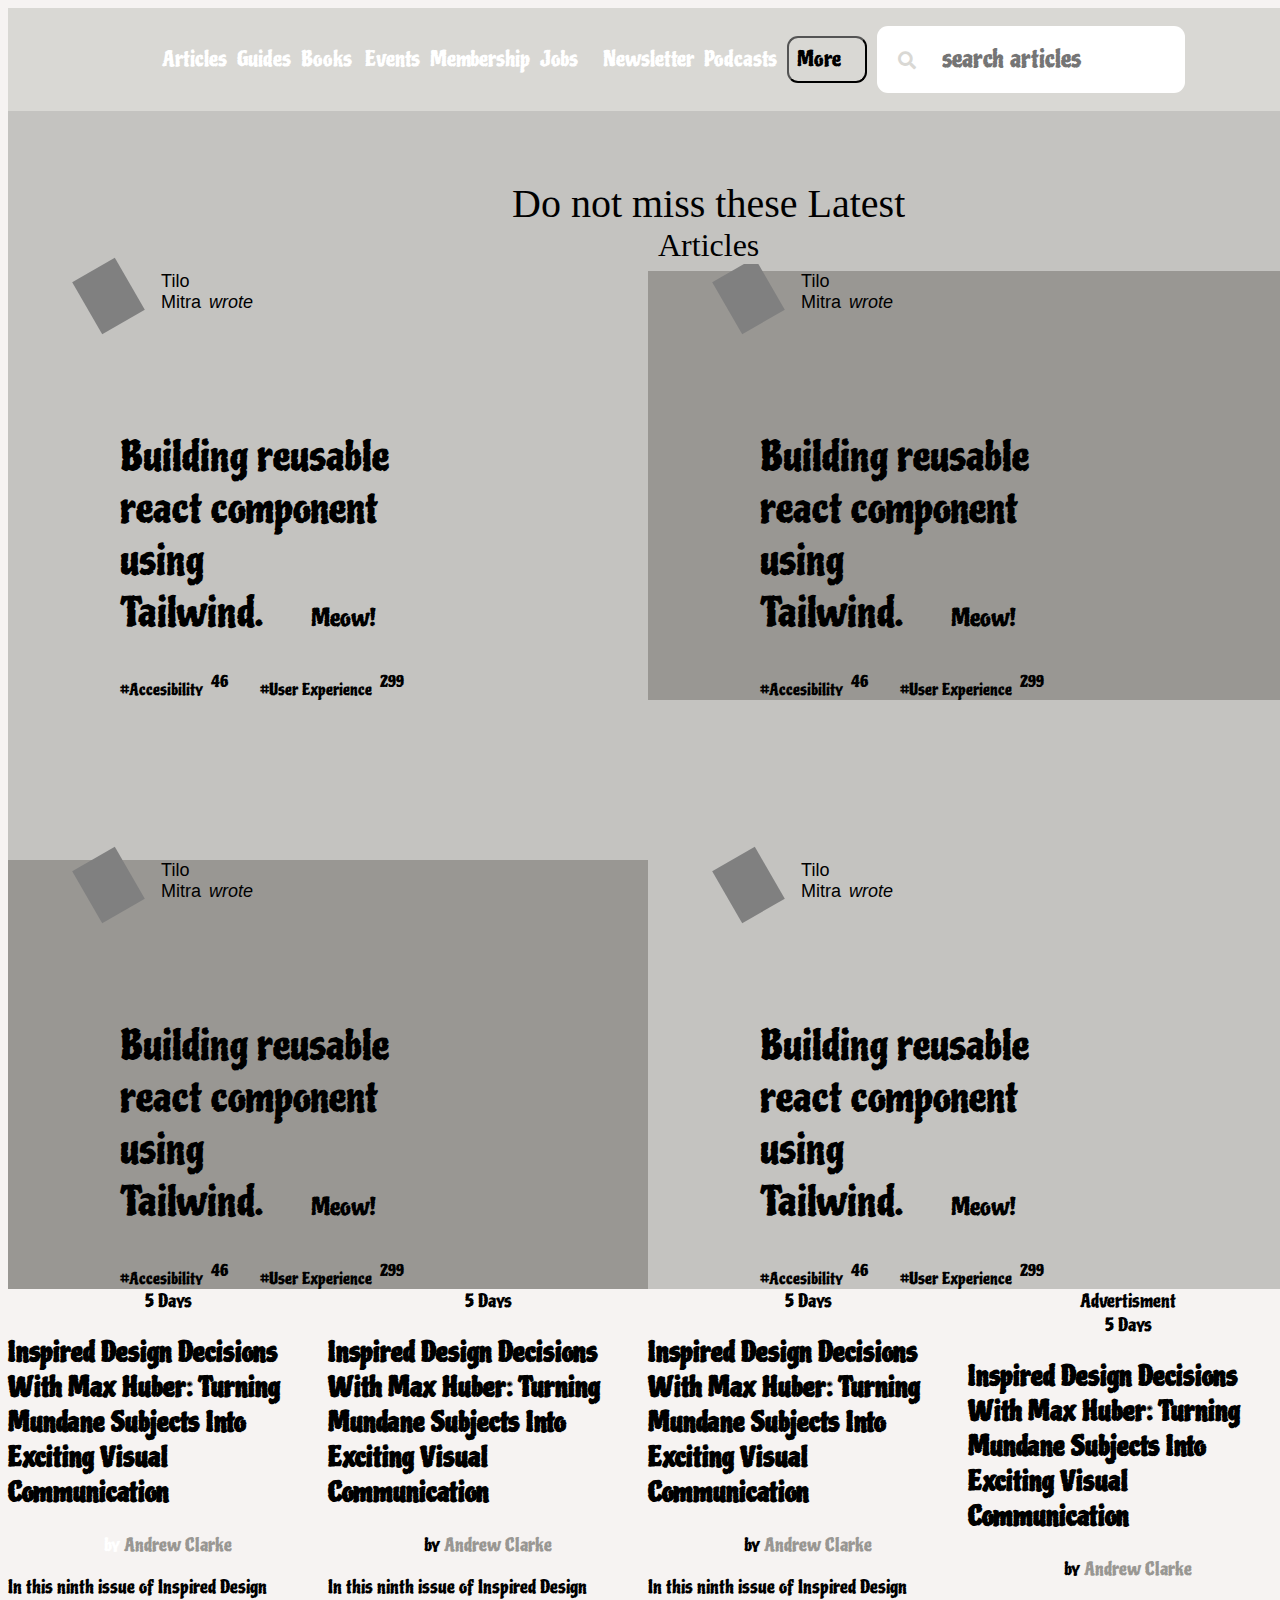
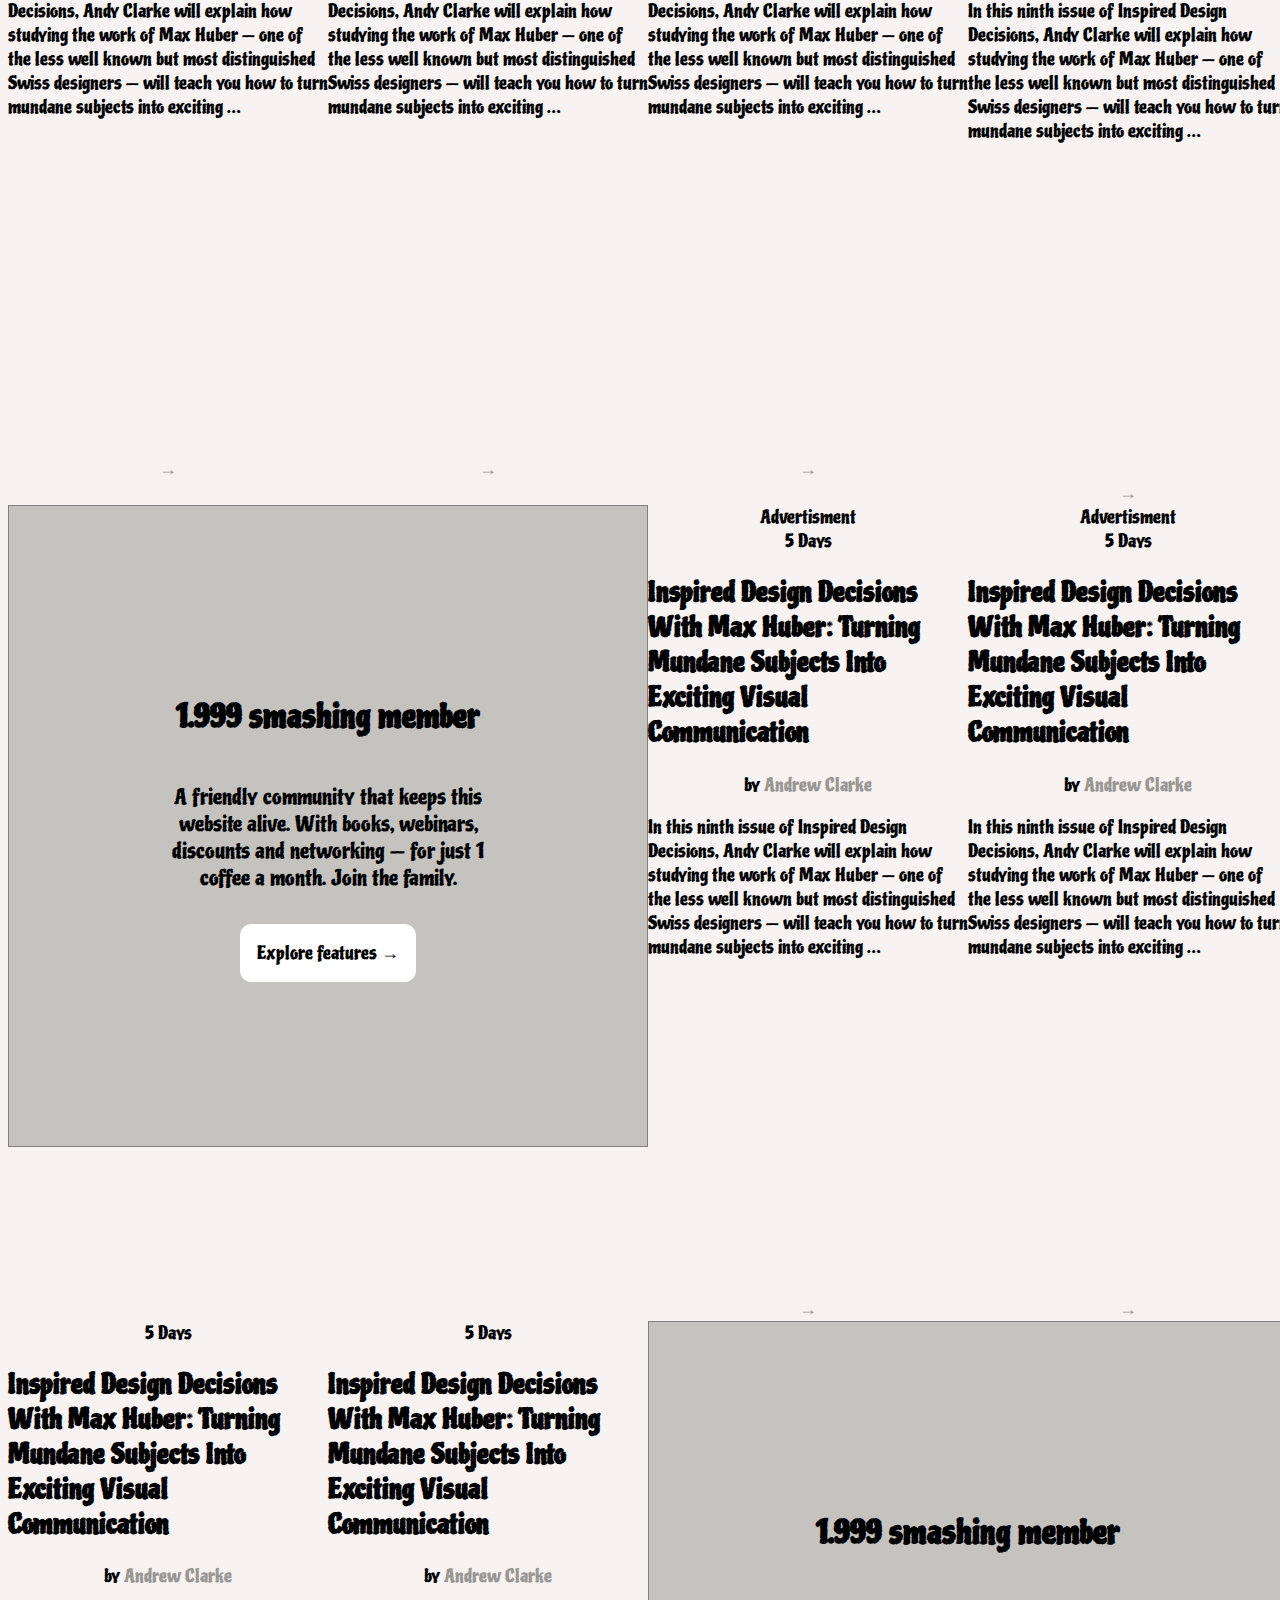
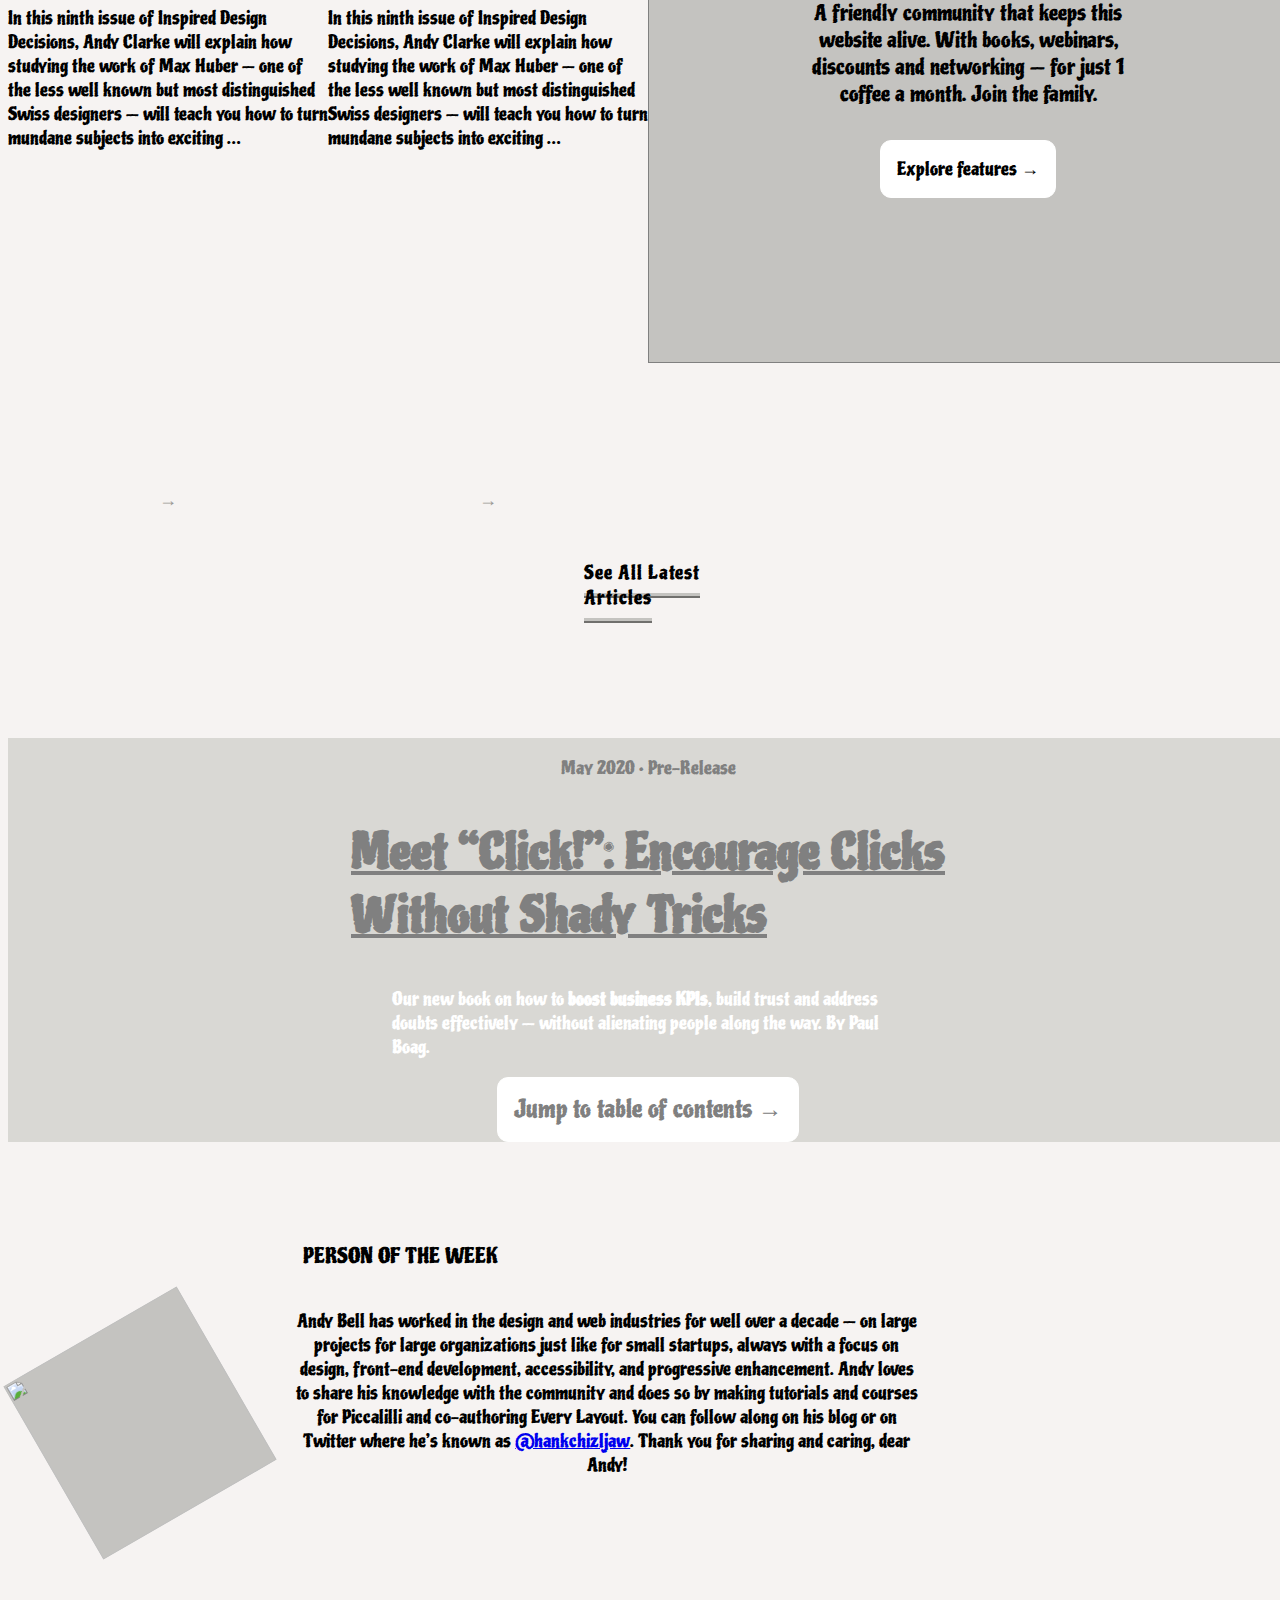
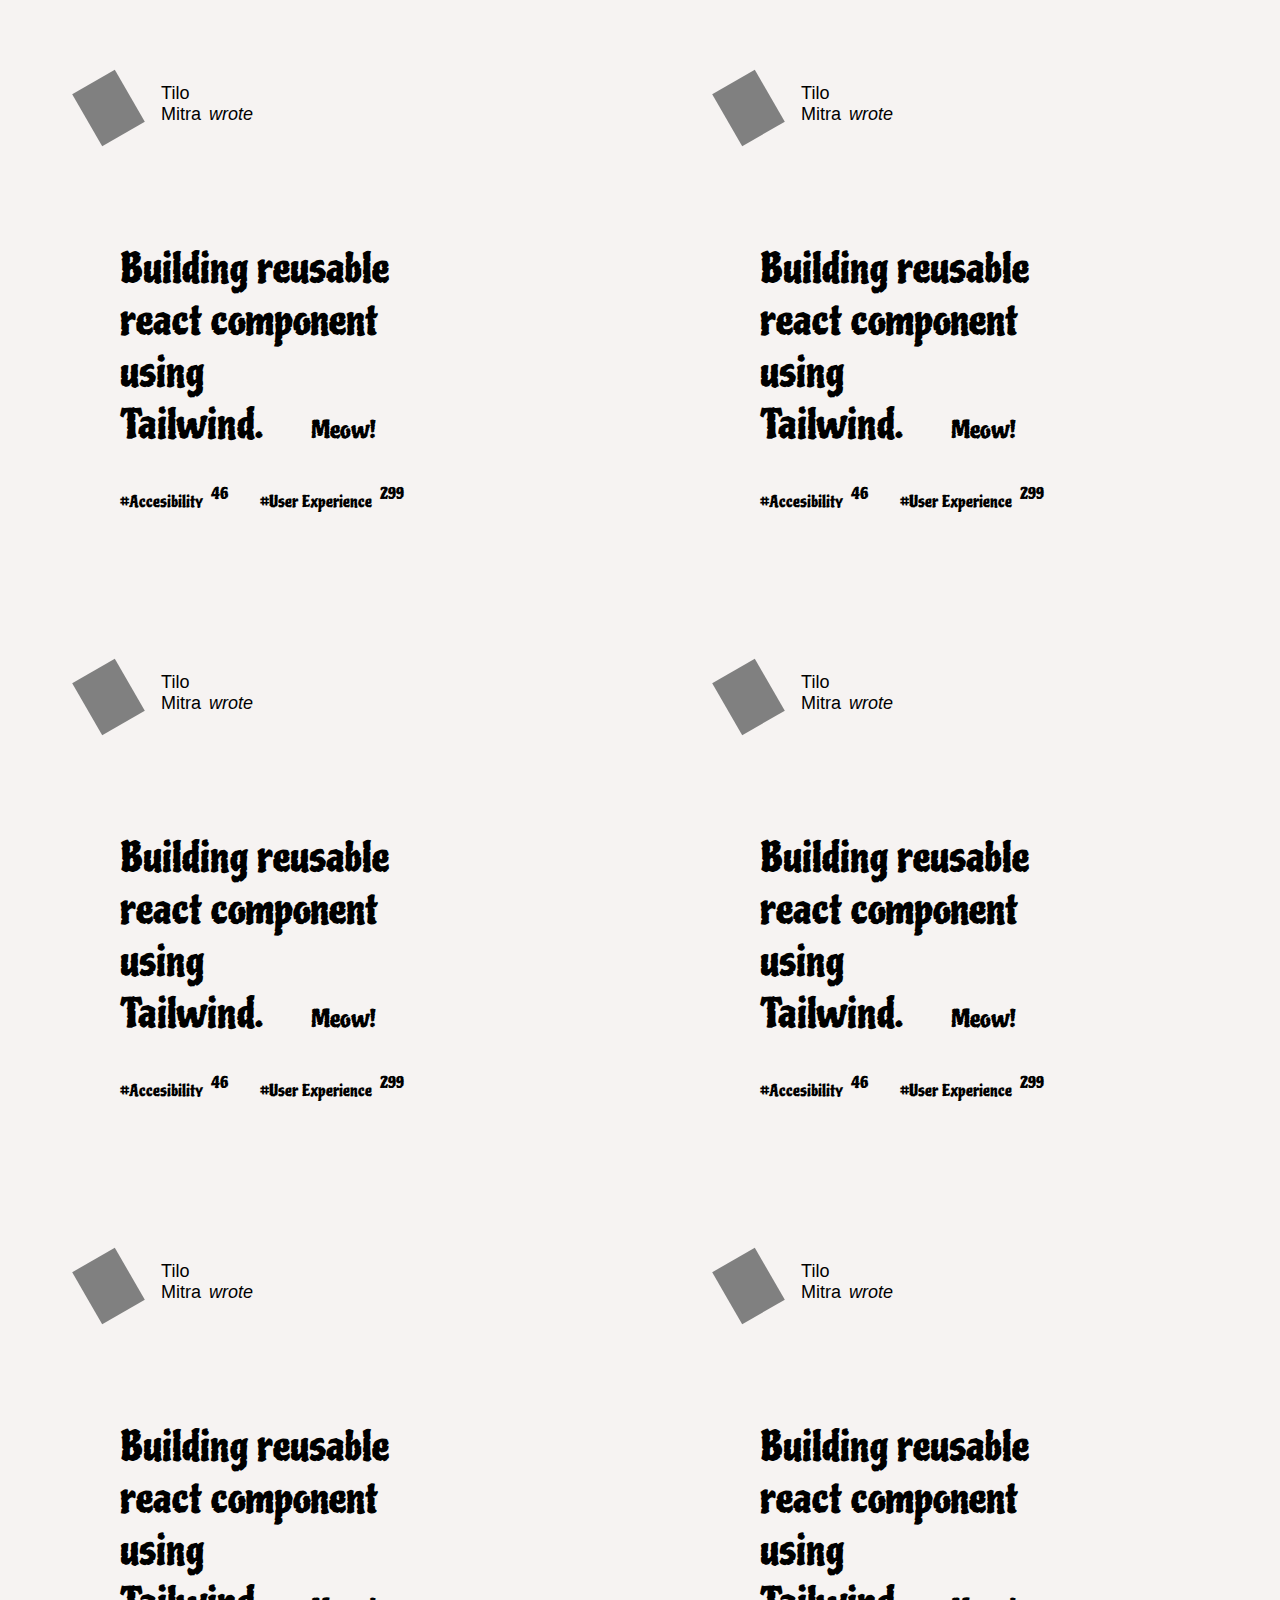
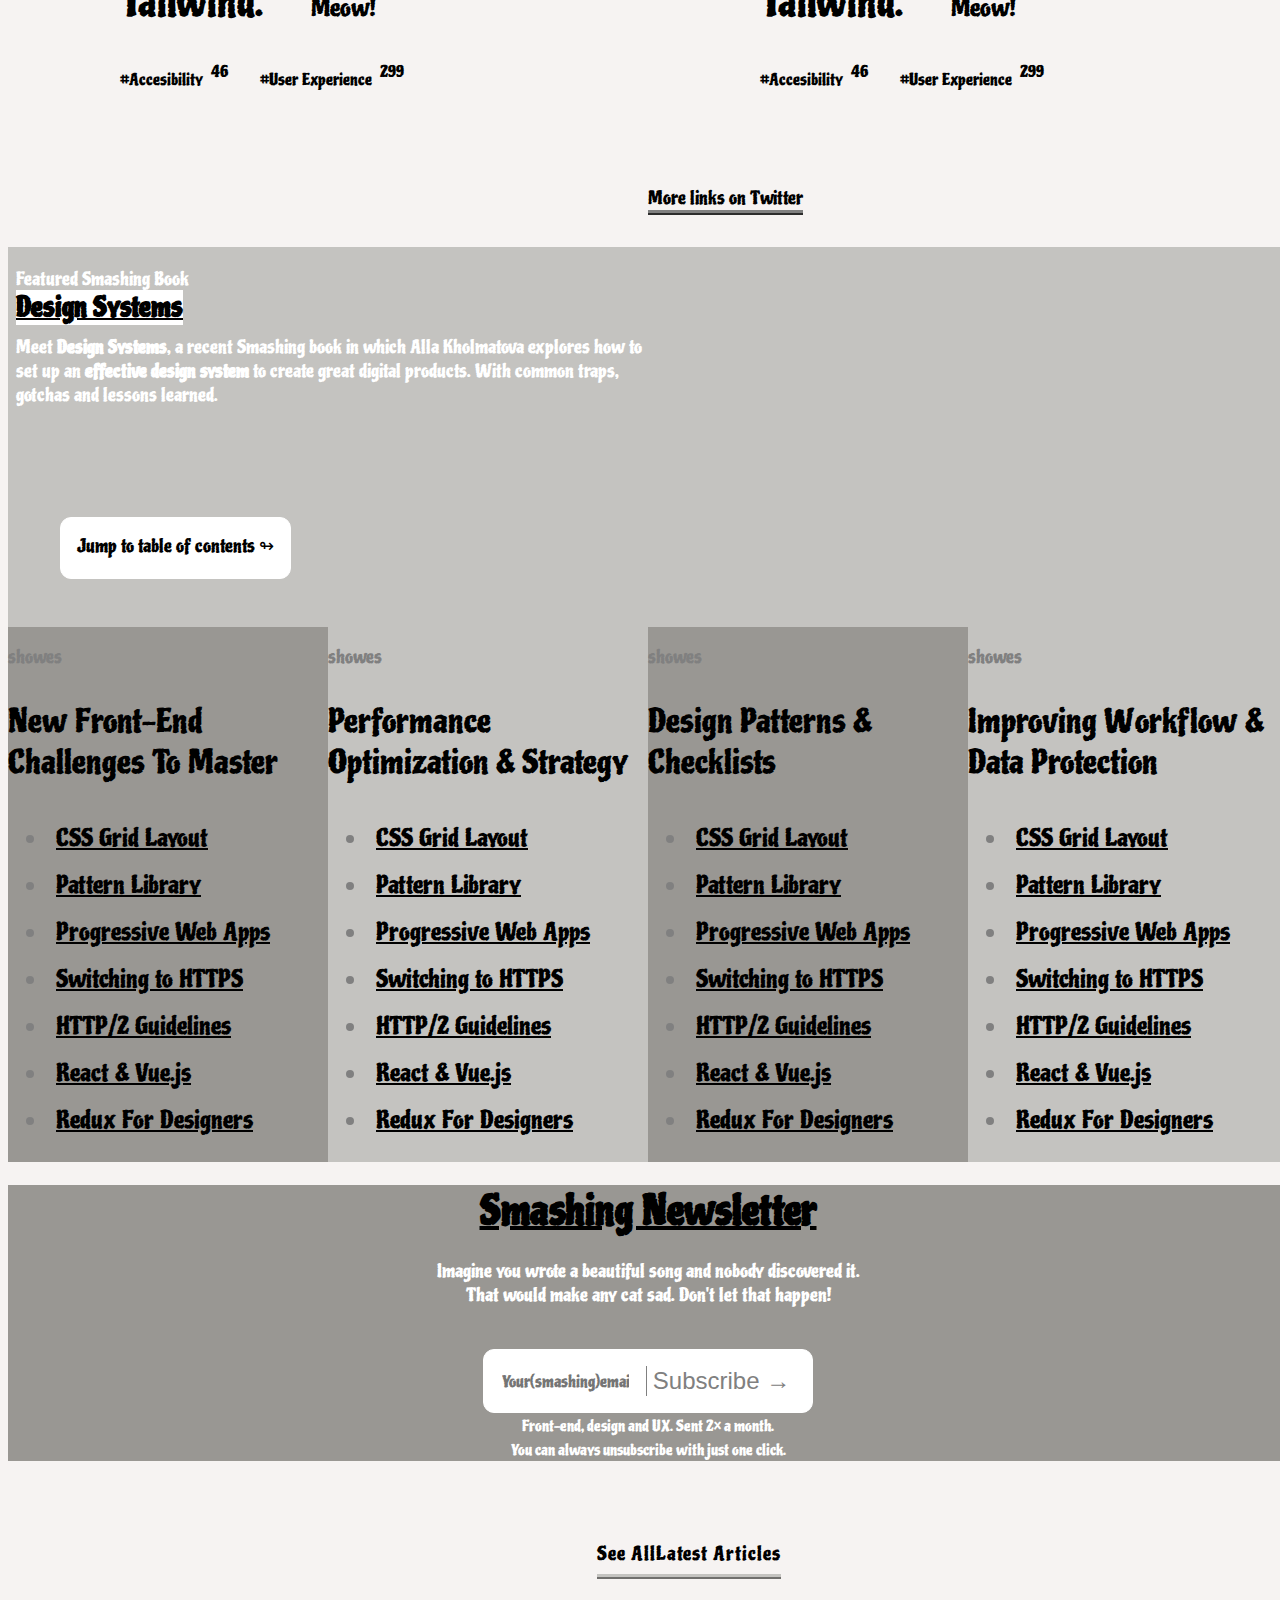
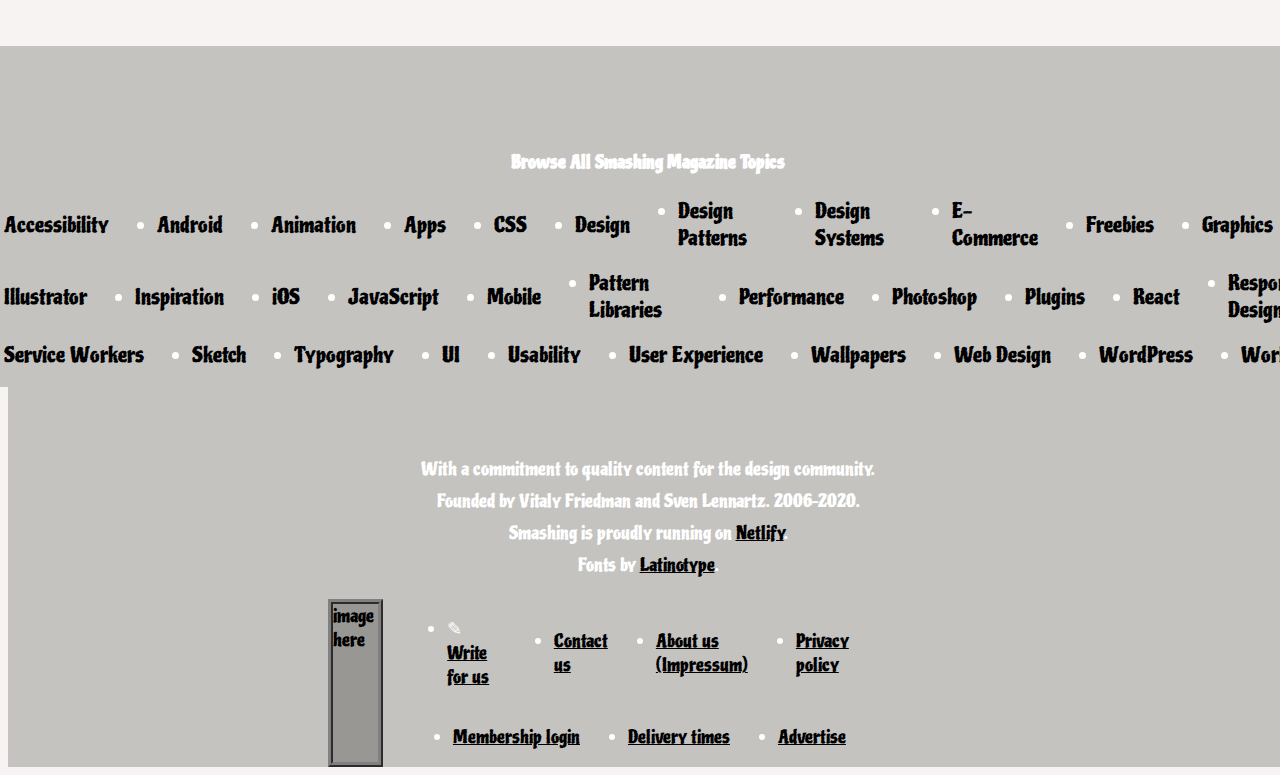
==== index.html @ 6c762cd7 "removed indentation error added package-lock.json,changes in footer section" ====
<!DOCTYPE html>
<html lang="en">

<head>
    <meta charset="UTF-8">
    <meta name="viewport" content="width=device-width, initial-scale=1.0">
    <title>Smashing Magazine</title>
    <link href="//db.onlinewebfonts.com/c/4fb2accf874593635afa99c122467fd6?family=MijaW03-Regular" rel="stylesheet" type="text/css" />
    <link href="https://g1.nyt.com/fonts/css/web-fonts.5810def60210a2fa7d0848f37e3fa048bb6147b1.css" rel="stylesheet" type="text/css">
    <link rel="stylesheet" href="https://cdnjs.cloudflare.com/ajax/libs/font-awesome/5.13.0/css/all.min.css" />
    <link rel="stylesheet" href="assets/styles/reset.css">
    <link rel="stylesheet" href="assets/styles/main.css">


    <link href="https://fonts.googleapis.com/css2?family=Piedra&display=swap" rel="stylesheet">
    <script src="https://kit.fontawesome.com/528b755bd5.js" crossorigin="anonymous"></script>
</head>

<body>
    <header class="red-bckground-color">

        <nav>
            <ul>
                <li class="logo"> <a href="#" class="nav-logo">
                        <img src="/smashing_magazine_clone/images/svg/logo--full.svg" alt=''>
                    </a></li>
                <li><a href="#">Articles</a></li>
                <li><a href="#">Guides</a></li>
                <li><a href="#">Books</a></li>
                <li><a href="#">Events</a></li>
                <li><a href="#">Membership</a></li>
                <li><a href="#">Jobs</a></li>
                <li><a href="#">Newsletter</a></li>
                <li><a href="#">Podcasts</a></li>
                <li><button class="inline-flex"><span class="more">More</span><img src="/smashing_magazine_clone/images/svg/kitten-nav.svg" alt=""></button></li>
                <li><label for="z" class="flex-container justify-content align-items"><span class="fa fa-search" aria-hidden="true"></span><input type="search" class="btn2" id="z" placeholder="search articles"></label></li>


            </ul>
        </nav>
    </header>
    <main>
        <div class="main-heading-grid">
            <div class="center-heading ">Do not miss these Latest
                <span class="padding-article">Articles</span> </div>

        </div>
        <div class="main-part ">
            <div class="text bg-color ">
                <article>
                    <h2 class="none">none</h2>
                    <div class="bio-image-image"></div>
                    <a href="https://www.smashingmagazine.com/author/tilo-mitra" class="auther">Tilo Mitra<span class="wrote">wrote</span></a>
                    <div class="flex1 main-sec-text text">
                        <a href="#">Building reusable react component using Tailwind.<span class="meow">Meow!</span></a>
                        <div class="user">
                            <a href="#" class="base">#Accesibility</a>
                            <a href="#" class="expo">46</a>
                            <a href="#" class="base">#User Experience</a>
                            <a href="#" class="expo">299</a>
                        </div>
                    </div>
                </article>
            </div>
            <div class="text bg-color1">
                <article>

                    <h2 class="none">none</h2>
                    <div class="bio-image-image"></div>
                    <a href="https://www.smashingmagazine.com/author/tilo-mitra" class="auther">Tilo Mitra<span class="wrote">wrote</span></a>
                    <div class="flex1 main-sec-text text">
                        <a href="#">Building reusable react component using Tailwind.<span class="meow">Meow!</span></a>
                        <div class="user">
                            <a href="#" class="base">#Accesibility</a>
                            <a href="#" class="expo">46</a>
                            <a href="#" class="base">#User Experience</a>
                            <a href="#" class="expo">299</a>
                        </div>
                    </div>
                </article>
            </div>
            <div class="text bg-color1">
                <article>
                    <h2 class="none">none</h2>

                    <div class="bio-image-image"></div>
                    <a href="https://www.smashingmagazine.com/author/tilo-mitra" class="auther">Tilo Mitra<span class="wrote">wrote</span></a>
                    <div class="flex1 main-sec-text text">
                        <a href="#">Building reusable react component using Tailwind.<span class="meow">Meow!</span></a>
                        <div class="user">
                            <a href="#" class="base">#Accesibility</a>
                            <a href="#" class="expo">46</a>
                            <a href="#" class="base">#User Experience</a>
                            <a href="#" class="expo">299</a>
                        </div>
                    </div>
                </article>
            </div>
            <div class="text bg-color">
                <article>
                    <h2 class="none">none</h2>

                    <div class="bio-image-image"></div>
                    <a href="#" class="auther">Tilo Mitra<span class="wrote">wrote</span></a>
                    <div class="flex1 main-sec-text text">
                        <a href="#">Building reusable react component using Tailwind.<span class="meow">Meow!</span></a>
                        <div class="user">
                            <a href="#" class="base">#Accesibility</a>
                            <a href="#" class="expo">46</a>
                            <a href="#" class="base">#User Experience</a>
                            <a href="#" class="expo">299</a>
                        </div>
                    </div>
                </article>
            </div>
        </div>
    </main>
    <section class="latest_post">
        <div class="trans flex2">
            <span>5 Days</span>
            <h2>Inspired Design Decisions With Max Huber: Turning Mundane Subjects Into Exciting Visual Communication</h2>
            <span class="andrew">by <a href="#" class="andrew">Andrew Clarke</a></span>
            <p class="article--grid__content">In this ninth issue of Inspired Design Decisions, Andy Clarke will explain how studying the work of Max Huber — one of the less well known but most distinguished Swiss designers — will teach you how to turn mundane subjects into exciting …</p>
            <a href="#" class="arrow">→ <span class="sr-only">Read more</span></a>
        </div>
        <div class="trans flex2">
            <span>5 Days</span>
            <h2>Inspired Design Decisions With Max Huber: Turning Mundane Subjects Into Exciting Visual Communication</h2>
            <span class="article--grid__author">by <a href="#">Andrew Clarke</a></span>
            <p class="article--grid__content">In this ninth issue of Inspired Design Decisions, Andy Clarke will explain how studying the work of Max Huber — one of the less well known but most distinguished Swiss designers — will teach you how to turn mundane subjects into exciting …</p>
            <a href="#" class="arrow">→ <span class="sr-only">Read more</span></a>
        </div>
        <div class="trans flex2">
            <span>5 Days</span>
            <h2>Inspired Design Decisions With Max Huber: Turning Mundane Subjects Into Exciting Visual Communication</h2>
            <span class="">by <a href="#">Andrew Clarke</a></span>
            <p class="">In this ninth issue of Inspired Design Decisions, Andy Clarke will explain how studying the work of Max Huber — one of the less well known but most distinguished Swiss designers — will teach you how to turn mundane subjects into exciting …</p>
            <a href="#" class="arrow">→ <span class="sr-only">Read more</span></a>
        </div>
        <div class="trans flex2">
            Advertisment
            <span>5 Days</span>
            <h2>Inspired Design Decisions With Max Huber: Turning Mundane Subjects Into Exciting Visual Communication</h2>
            <span class="article--grid__author">by <a href="#">Andrew Clarke</a></span>
            <p class="article--grid__content">In this ninth issue of Inspired Design Decisions, Andy Clarke will explain how studying the work of Max Huber — one of the less well known but most distinguished Swiss designers — will teach you how to turn mundane subjects into exciting …</p>
            <a href="#" class="arrow">→ <span class="sr-only">Read more</span></a>
        </div>
        <div class="smashing-member">
            <div class="singing-barista"></div>
            <h2>1.999 smashing member</h2>
            <p class="meow__intro">A friendly community that keeps this website alive. With books, webinars, discounts and networking — for just 1 coffee a month. <a class="smashing-member-family" href="/membership/">Join the family.</a></p>
            <a href="/membership" class="btn">Explore features&nbsp;→</a>
        </div>
        <div class="trans flex2">
            Advertisment
            <span>5 Days</span>
            <h2>Inspired Design Decisions With Max Huber: Turning Mundane Subjects Into Exciting Visual Communication</h2>
            <span class="article--grid__author">by <a href="#">Andrew Clarke</a></span>
            <p class="article--grid__content">In this ninth issue of Inspired Design Decisions, Andy Clarke will explain how studying the work of Max Huber — one of the less well known but most distinguished Swiss designers — will teach you how to turn mundane subjects into exciting …</p>
            <a href="#" class="arrow">→ <span class="sr-only">Read more</span></a>
        </div>
        <div class="trans flex2">
            Advertisment
            <span>5 Days</span>
            <h2>Inspired Design Decisions With Max Huber: Turning Mundane Subjects Into Exciting Visual Communication</h2>
            <span class="article--grid__author">by <a href="#">Andrew Clarke</a></span>
            <p class="article--grid__content">In this ninth issue of Inspired Design Decisions, Andy Clarke will explain how studying the work of Max Huber — one of the less well known but most distinguished Swiss designers — will teach you how to turn mundane subjects into exciting …</p>
            <a href="#" class="arrow">→ <span class="sr-only">Read more</span></a>
        </div>
        <div class="trans flex2">
            <span>5 Days</span>
            <h2>Inspired Design Decisions With Max Huber: Turning Mundane Subjects Into Exciting Visual Communication</h2>
            <span class="article--grid__author">by <a href="#">Andrew Clarke</a></span>
            <p class="article--grid__content">In this ninth issue of Inspired Design Decisions, Andy Clarke will explain how studying the work of Max Huber — one of the less well known but most distinguished Swiss designers — will teach you how to turn mundane subjects into exciting …</p>
            <a href="#" class="arrow">→ <span class="sr-only">Read more</span></a>
        </div>
        <div class="trans flex2">
            <span>5 Days</span>
            <h2>Inspired Design Decisions With Max Huber: Turning Mundane Subjects Into Exciting Visual Communication</h2>
            <span class="article--grid__author">by <a href="#">Andrew Clarke</a></span>
            <p class="article--grid__content">In this ninth issue of Inspired Design Decisions, Andy Clarke will explain how studying the work of Max Huber — one of the less well known but most distinguished Swiss designers — will teach you how to turn mundane subjects into exciting …</p>
            <a href="#" class="arrow">→ <span class="sr-only">Read more</span></a>
        </div>
        <div class="smashing-tv">
            <div class="singing-barista"></div>
            <h2>1.999 smashing member</h2>
            <p class="meow__intro">A friendly community that keeps this website alive. With books, webinars, discounts and networking — for just 1 coffee a month. <a href="/membership/" class="smashing-member-family">Join the family.</a></p>
            <a href="/membership" class="btn">Explore features&nbsp;→</a>
        </div>
        <div class="load-more"><a class="
            " href="#">See All <span class="p1">Latest Articles</span></a></div>
    </section>
    <section class="pre-release">
        <div class="">
            <header class="flex2">
                <p class=" conf-panel">May 2020 • Pre-Release</p>
                <h2 class="confh2"><a href="/printed-books/click/">Meet “Click!”: Encourage Clicks<br>Without Shady Tricks</a></h2>
                <p class="conf-panel__desc">Our new book on how to <strong>boost business KPIs</strong>, build trust and address doubts effectively — without alienating people along the way. By Paul Boag.</p><a href="/printed-books/click/" class="btn btn-color">Jump to table of contents&nbsp;→</a>
            </header>
            <a href="/printed-books/click/">
                <div class="smashing-cat"></div>
            </a>
        </div>
    </section>
    <div class="person-of-week latest-post">
        <h3>PERSON OF THE WEEK</h3>
        <img class="size bg-color" src="#" alt="">
        <p>Andy Bell has worked in the design and web industries for well over a decade — on large projects for large organizations just like for small startups, always with a focus on design, front-end development, accessibility, and progressive enhancement. Andy loves to share his knowledge with the community and does so by making tutorials and courses for Piccalilli and co-authoring Every Layout. You can follow along on his blog or on Twitter where he’s known as <a href="#">@hankchizljaw</a>. Thank you for sharing and caring, dear Andy!</p>
    </div>
    <div class="person-of-week latest-post">
        <div class="flex1">
            <div class="text">
                <article>
                    <h2 class="none">none</h2>
                    <div class="bio-image-image"></div>

                    <a href="https://www.smashingmagazine.com/author/tilo-mitra" class="auther">Tilo Mitra<span class="wrote">wrote</span></a>
                    <div class="flex1 main-sec-text text">
                        <a href="#">Building reusable react component using Tailwind.<span class="meow">Meow!</span></a>
                        <div class="user">
                            <a href="#" class="base">#Accesibility</a>
                            <a href="#" class="expo">46</a>
                            <a href="#" class="base">#User Experience</a>

                            <a href="#" class="expo">299</a>
                        </div>
                    </div>
                </article>
            </div>
            <div class="text">
                <article>
                    <h2 class="none">none</h2>
                    <div class="bio-image-image"></div>
                    <a href="https://www.smashingmagazine.com/author/tilo-mitra" class="auther">Tilo Mitra<span class="wrote">wrote</span></a>
                    <div class="flex1 main-sec-text text">
                        <a href="#">Building reusable react component using Tailwind.<span class="meow">Meow!</span></a>
                        <div class="user">
                            <a href="#" class="base">#Accesibility</a>
                            <a href="#" class="expo">46</a>
                            <a href="#" class="base">#User Experience</a>
                            <a href="#" class="expo">299</a>
                        </div>
                    </div>
                </article>
            </div>
            <div class="text">
                <article>
                    <h2 class="none">none</h2>

                    <div class="bio-image-image"></div>
                    <a href="https://www.smashingmagazine.com/author/tilo-mitra" class="auther">Tilo Mitra<span class="wrote">wrote</span></a>
                    <div class="flex1 main-sec-text text">
                        <a href="#">Building reusable react component using Tailwind.<span class="meow">Meow!</span></a>
                        <div class="user">
                            <a href="#" class="base">#Accesibility</a>
                            <a href="#" class="expo">46</a>
                            <a href="#" class="base">#User Experience</a>
                            <a href="#" class="expo">299</a>
                        </div>
                    </div>
                </article>
            </div>
        </div>
        <div class="flex1">
            <div class="text">
                <article>
                    <h2 class="none">none</h2>

                    <div class="bio-image-image"></div>
                    <a href="https://www.smashingmagazine.com/author/tilo-mitra" class="auther">Tilo Mitra<span class="wrote">wrote</span></a>
                    <div class="flex1 main-sec-text text">
                        <a href="#">Building reusable react component using Tailwind.<span class="meow">Meow!</span></a>
                        <div class="user">
                            <a href="#" class="base">#Accesibility</a>
                            <a href="#" class="expo">46</a>
                            <a href="#" class="base">#User Experience</a>
                            <a href="#" class="expo">299</a>
                        </div>
                    </div>
                </article>
            </div>
            <div class="text">
                <article>
                    <h2 class="none">none</h2>

                    <div class="bio-image-image"></div>
                    <a href="https://www.smashingmagazine.com/author/tilo-mitra" class="auther">Tilo Mitra<span class="wrote">wrote</span></a>
                    <div class="flex1 main-sec-text text">
                        <a href="#">Building reusable react component using Tailwind.<span class="meow">Meow!</span></a>
                        <div class="user">
                            <a href="#" class="base">#Accesibility</a>
                            <a href="#" class="expo">46</a>
                            <a href="#" class="base">#User Experience</a>
                            <a href="#" class="expo">299</a>
                        </div>
                    </div>
                </article>
            </div>
            <div class="text">
                <article>
                    <h2 class="none">none</h2>

                    <div class="bio-image-image"></div>
                    <a href="https://www.smashingmagazine.com/author/tilo-mitra" class="auther">Tilo Mitra<span class="wrote">wrote</span></a>
                    <div class="flex1 main-sec-text text">
                        <a href="#">Building reusable react component using Tailwind.<span class="meow">Meow!</span></a>
                        <div class="user">
                            <a href="#" class="base">#Accesibility</a>
                            <a href="#" class="expo">46</a>
                            <a href="#" class="base">#User Experience</a>
                            <a href="#" class="expo">299</a>
                        </div>
                    </div>
                </article>
            </div>
            <a class="load-more__link" href="https://www.twitter.com/smashingmag">More links on Twitter</a>
        </div>
    </div>
    <div class="design-system 
                "><span class="">Featured Smashing Book</span>
        <div class="smashing-tv1"> </div>
        <h2><a href="/printed-books/design-systems/">Design Systems</a></h2>
        <p class="">Meet <strong>Design Systems</strong>, a recent Smashing book in which Alla Kholmatova explores how to set up an <strong>effective design system</strong> to create great digital products. With common traps, gotchas and lessons learned.</p>
        <a class="btn" href="/printed-books/design-systems/">Jump to table of contents&nbsp;↬</a>
    </div>
    <div class="latest_post">
        <div class="list bg-color1">
            <p>showes</p>
            <p>New Front-End Challenges To Master</p>
            <ul class="flex1 ">
                <li><a href="#">CSS Grid Layout</a></li>
                <li><a href="#"> Pattern Library</a></li>
                <li><a href="#">Progressive Web Apps</a></li>
                <li><a href="#"> Switching to HTTPS</a></li>
                <li><a href="#">HTTP/2 Guidelines</a></li>
                <li><a href="#">React &amp; Vue.js</a></li>
                <li><a href="#"> Redux For Designers</a></li>
            </ul>
        </div>
        <div class="list bg-color">
            <p>showes</p>
            <p>Performance Optimization &amp; Strategy</p>
            <ul class="flex1">
                <li><a href="#">CSS Grid Layout</a></li>
                <li><a href="#"> Pattern Library</a></li>
                <li><a href="#">Progressive Web Apps</a></li>
                <li><a href="#"> Switching to HTTPS</a></li>
                <li><a href="#">HTTP/2 Guidelines</a></li>
                <li><a href="#">React &amp; Vue.js</a></li>
                <li><a href="#"> Redux For Designers</a></li>
            </ul>
        </div>
        <div class="list bg-color1">
            <p>showes</p>
            <p>Design Patterns &amp; Checklists</p>
            <ul class="flex1">
                <li><a href="#">CSS Grid Layout</a></li>
                <li><a href="#"> Pattern Library</a></li>
                <li><a href="#">Progressive Web Apps</a></li>
                <li><a href="#"> Switching to HTTPS</a></li>
                <li><a href="#">HTTP/2 Guidelines</a></li>
                <li><a href="#">React &amp; Vue.js</a></li>
                <li><a href="#"> Redux For Designers</a></li>
            </ul>
        </div>
        <div class="list bg-color">
            <p>showes</p>
            <p>Improving Workflow &amp; Data Protection</p>
            <ul class="flex1">
                <li><a href="#">CSS Grid Layout</a></li>
                <li><a href="#"> Pattern Library</a></li>
                <li><a href="#">Progressive Web Apps</a></li>
                <li><a href="#"> Switching to HTTPS</a></li>
                <li><a href="#">HTTP/2 Guidelines</a></li>
                <li><a href="#">React &amp; Vue.js</a></li>
                <li><a href="#"> Redux For Designers</a></li>
            </ul>
        </div>
    </div>
    <div class="barista-again">
        <h2><a href="#">Smashing Newsletter</a></h2>
        <p>Imagine you wrote a beautiful song and nobody discovered it.<br>That would make any cat sad. Don't let that happen!</p>
        <div><a href="/the-smashing-newsletter/">


                <img src="/smashing_magazine_clone/images/svg/cat-with-trampet.svg" alt="">
            </a>
        </div>
        <div class="form-wrapper">
            <form method="post" action="/submit" class="">


                <div class="inline-flex padding-btn">
                    <input type="search" name="email1" placeholder="Your(smashing)email">
                    <button type="submit" class="btn1" id="email1" value="Submit">Subscribe <span class="arrow1">→</span>
                        <wbr></button>

                </div>

            </form>
            <small class="small">Front-end, design and UX. Sent 2× a month.<br>You can always unsubscribe with just one click.</small>
        </div>

    </div>
    <div class="load-more1"><a class="" href="#">See All<span class="p1">Latest Articles</span></a>
    </div>
    <footer class="main-footer flex-container flex-column justify-content align-items bg-color">
        <div class="bg-color">
            <div class="footer__topics bg-color">
                <h4 class="footer__topics__title">Browse All Smashing Magazine Topics</h4>
                <ul class="footer__topics__list1 flex-container flex-row  align-items bg-color">
                    <li class="footer__topics__item"><a href="/category/accessibility">Accessibility</a></li>
                    <li class="footer__topics__item"><a href="/category/android">Android</a></li>
                    <li class="footer__topics__item"><a href="/category/animation">Animation</a></li>
                    <li class="footer__topics__item"><a href="/category/apps">Apps</a></li>
                    <li class="footer__topics__item"><a href="/category/css">CSS</a></li>
                    <li class="footer__topics__item"><a href="/category/design">Design</a></li>
                    <li class="footer__topics__item"><a href="/category/design-patterns">Design Patterns</a></li>
                    <li class="footer__topics__item"><a href="/category/design-systems">Design Systems</a></li>

                    <li class="footer__topics__item"><a href="/category/e-commerce">E-Commerce</a></li>
                    <li class="footer__topics__item"><a href="/category/freebies">Freebies</a></li>
                    <li class="footer__topics__item"><a href="/category/graphics">Graphics</a></li>
                    <li class="footer__topics__item"><a href="/category/html">HTML</a></li>
                </ul>
                <ul class="footer__topics__list1 flex-container flex-row  align-items bg-color">
                    <li class="footer__topics__item"><a href="/category/illustrator">Illustrator</a></li>
                    <li class="footer__topics__item"><a href="/category/inspiration">Inspiration</a></li>
                    <li class="footer__topics__item"><a href="/category/ios">iOS</a></li>
                    <li class="footer__topics__item"><a href="/category/javascript">JavaScript</a></li>
                    <li class="footer__topics__item"><a href="/category/mobile">Mobile</a></li>
                    <li class="footer__topics__item"><a href="/category/pattern-libraries">Pattern Libraries</a></li>
                    <li class="footer__topics__item"><a href="/category/performance">Performance</a></li>
                    <li class="footer__topics__item"><a href="/category/photoshop">Photoshop</a></li>
                    <li class="footer__topics__item"><a href="/category/plugins">Plugins</a></li>
                    <li class="footer__topics__item"><a href="/category/react">React</a></li>
                    <li class="footer__topics__item"><a href="/category/responsive-web-design">Responsive Web Design</a></li>
                </ul>
                <ul class="footer__topics__list1 flex-container flex-row  align-items">
                    <li class="footer__topics__item"><a href="/category/service-workers">Service Workers</a></li>
                    <li class="footer__topics__item"><a href="/category/sketch">Sketch</a></li>
                    <li class="footer__topics__item"><a href="/category/typography">Typography</a></li>
                    <li class="footer__topics__item"><a href="/category/ui">UI</a></li>
                    <li class="footer__topics__item"><a href="/category/usability">Usability</a></li>
                    <li class="footer__topics__item"><a href="/category/user-experience">User Experience</a></li>
                    <li class="footer__topics__item"><a href="/category/wallpapers">Wallpapers</a></li>
                    <li class="footer__topics__item"><a href="/category/web-design">Web Design</a></li>
                    <li class="footer__topics__item"><a href="/category/wordpress">WordPress</a></li>
                    <li class="footer__topics__item"><a href="/category/workflow">Workflow</a></li>
                </ul>
            </div>
        </div>



        <div class="footer__notes bg-color">
            <p>With a commitment to quality content for the design community.<br>


                Founded by Vitaly Friedman and Sven Lennartz. <span class="lining-figures">2006–2020</span>.<br>


                Smashing is proudly running on <a href="https://www.netlify.com/?utm_source=link&amp;utm_medium=parter&amp;utm_campaign=sm-footer">Netlify</a>.<br>


                Fonts by <a href="http://latinotype.com/">Latinotype</a>.</p>
        </div>
        <div class=" bg-color flex-container flex-row justify-content">

            <div class="bg-color1 laptop" alt="">image here</div>

            <div class=" flex-container flex-column justify-content">


                <ul class="footer__links footer__topics__list1 flex-container flex-row justify-content align-items ">
                    <li>✎ <a href="/write-for-us/">Write for us</a></li>
                    <li><a href="/contact/">Contact us</a></li>
                    <li><a href="/about/">About us (Impressum)</a></li>
                    <li><a href="/privacy-policy">Privacy policy</a></li>
                </ul>


                <ul class="footer__links footer__topics__list1 flex-container flex-row justify-content align-items">

                    <li><a href="/auth/">Membership login</a></li>

                    <li><a href="/delivery-times/">Delivery times</a></li>
                    <li class="advertise"> <a href="#">Advertise</a></li>
                </ul>
            </div>
        </div>



    </footer>


</body>
---- assets/styles/main.css ----
body {
  font-size: 1.125em;
  background-color: #f6f3f2;
  width: 100%;
  font-family: "Piedra", cursive;
}

.none {
  display: none;
}

.fa-search {
  width: 15%;
  color: #d9d8d4;
}

input {
  outline: none;
  border: none;
  font-family: 'Piedra', cursive;
  font-size: 1.5rem;
}

.btn2 {
  box-sizing: border-box;
  border: 1px solid #fff;
  border-radius: 11px;
  color: blue;
  background-color: #fff;
  text-decoration: none;
}

.flex-container {
  display: flex;
  width: 100%;
}

.justify-content {
  justify-content: center;
}

.align-items {
  align-items: center;
}

.flex-row {
  flex-direction: row;
}

.flex-column {
  flex-direction: column;
}

.red-bckground-color {
  background-color: #d9d8d4;
}

.red2-background-color {
  background-color: #d9d8d4;
}

.blue-bckground-color {
  background-color: blue;
}

.grid-mode {
  display: grid;
}

header {
  display: grid;
  grid-template-columns: auto auto auto;
  width: 100%;
  background-color: #d9d8d4;
}

nav ul {
  display: flex;
  text-decoration: none;
  width: 100%;
  flex-direction: row;
  justify-content: center;
  align-items: center;
}

nav ul li {
  padding-right: 10px;
  list-style: none;
  flex: 1 1 50px;
  align-self: center;
}

nav ul li a {
  text-decoration: none;
  font-family: "Piedra", cursive;
  margin-bottom: 1rem;
  color: #fff;
  font-size: 1.3rem;
}

.more {
  color: black;
  font-size: 1.3rem;
  font-family: 'Piedra', cursive;
}

nav ul li button {
  width: 100%;
  background-color: #d9d8d4;
  border-radius: 11px;
  padding: 0.5rem;
  align-self: center;
}

nav ul button img {
  width: 35%;
  padding-left: 1rem;
}

nav ul li a img {
  padding-top: 1rem;
}

.main-nav-more-item__button {
  padding: 0.35em 0.5rem 0.35em 1rem;
  border: 1px solid rgba(0, 0, 0, 0.05);
  color: inherit;
  display: flex;
  align-items: center;
  justify-content: space-around;
  line-height: 1;
  background-color: rgba(0, 0, 0, 0.2);
  border-radius: 11px;
  box-shadow: 0 13px 27px -15px rgba(50, 50, 93, 0.25), 0 8px 16px -8px rgba(0, 0, 0, 0.3), 0 -6px 16px -6px rgba(0, 0, 0, 0.025);
  position: relative;
}

.menu-text--lg {
  display: none;
}

.logo {
  flex-basis: 100px;
  align-self: flex-start;
}

source {
  width: 50px;
}

.logo img {
  max-width: 150px;
  height: 76px;
}

.padding-btn {
  padding: 1rem;
  border: 1px solid #fff;
  border-radius: 11px;
  background-color: #fff;
}

.main-part {
  display: grid;
  grid-template-columns: repeat(2, 1fr);
  grid-template-rows: repeat(2, 1fr);
  grid-auto-flow: column;
  background-color: #c4c3c0;
}

.text {
  padding-left: 5rem;
  align-self: center;
  margin-top: 10rem;
}

.y {
  padding-right: -6rem;
  padding-bottom: 5rem;
  font-size: 0.6rem;
}

.main-sec-text {
  position: relative;
  left: -12rem;
  font-size: 2.5rem;
  max-width: 60%;
}

.main-sec-text a {
  text-decoration: none;
  color: black;
}

.meow {
  position: relative;
  align-self: flex-end;
  display: inline;
  text-decoration: none;
  font-size: 1.5rem;
  padding-left: 3rem;
}

.user {
  position: relative;
  align-self: flex-start;
  display: flex;
  max-width: auto;
  text-decoration: none;
  font-size: 1rem;
  padding-top: 2rem;
}

.user a {
  flex: 1 1 auto;
  color: black;
}

.load-more a {
  text-decoration: none;
  letter-spacing: 1px;
  border-bottom: 5px ridge #c4c3c0;
  border-spacing: 3rem;
  color: black;
  padding-bottom: 0.5rem;
}

.confh2 a {
  color: grey;
  font-size: 3rem;
}

.design-system a {
  grid-area: 4/1/5/2;
  margin-bottom: 3rem;
  background-color: #fff;
  color: black;
}

.load-more1 a {
  text-decoration: none;
  letter-spacing: 1px;
  border-bottom: 5px ridge #c4c3c0;
  border-spacing: 3rem;
  color: black;
  padding-bottom: 0.5rem;
}

.footer__topics__item a {
  text-decoration: none;
  color: black;
  padding: auto 1rem;
}

.barista-again h2 a {
  font-size: 2.5rem;
  color: black;
}

.footer__notes p a {
  color: black;
}

.footer__topics__list1 li a {
  color: black;
}

.list > ul li a {
  color: black;
}

.user a:nth-child(3) {
  padding-left: 2rem;
}

.flex1 {
  display: flex;
  flex-direction: column;
  justify-content: flex-start;
  align-items: flex-start;
}

.auther {
  position: relative;
  font-family: 'Gill Sans', 'Gill Sans MT', Calibri, 'Trebuchet MS', sans-serif;
  font-weight: 300;
  text-decoration: none;
  left: 2rem;
  color: black;
}

.wrote {
  padding-left: 0.5rem;
  text-decoration: none;
  font-family: Arial, Helvetica, sans-serif;
  font-style: italic;
  color: black;
}

article {
  display: flex;
  flex-direction: row;
  justify-content: flex-start;
  color: black;
}

.bio-image-image {
  position: relative;
  float: right;
  object-fit: cover;
  display: block;
  height: 50px;
  width: 50px;
  transform: scale(1.2) rotateZ(-30deg);
  color: black;
  background-color: grey;
}

.bio-image-image:hover {
  transform: scale(1.2) rotateZ(0deg);
  transition: transform 0.2s ease-out;
}

.latest_post {
  display: grid;
  grid-template-columns: repeat(4, 1fr);
}

.smashing-member {
  grid-column-start: 1;
  grid-column-end: 3;
  border: 1px solid grey;
}

.andrew {
  color: #fff;
}

.smashing-member,
.smashing-tv {
  background-color: #c4c3c0;
  display: flex;
  flex-direction: column;
  justify-content: center;
  height: 40rem;
  color: black;
}

.smashing-member h2,
.smashing-tv h2 {
  z-index: 1;
  position: relative;
  text-align: center;
  font-size: 2rem;
}

.smashing-member img,
.smashing-tv img {
  width: 25%;
  padding-left: 37.5%;
}

.smashing-member p,
.smashing-tv p {
  max-width: 50%;
  text-align: center;
  padding-left: 25%;
  margin-bottom: 2rem;
  font-size: 1.3rem;
}

.smashing-member-family {
  text-decoration: none;
  border: none;
  text-align: center;
  color: black;
}

.btn {
  box-sizing: border-box;
  border: 1px solid #fff;
  border-radius: 11px;
  padding: 1rem;
  color: black;
  background-color: #fff;
  margin-left: auto;
  margin-right: auto;
  text-decoration: none;
}

.smashing-tv {
  grid-column-start: 3;
  grid-column-end: 5;
  border: 1px solid grey;
  background-color: #c4c3c0;
}

.smashing-tv1 {
  transform: rotateZ(-15deg);
}

.smashing-tv1:hover {
  transform: rotateZ(0deg);
  transition: transform 0.2s ease-out;
  box-shadow: none;
}

.center-heading {
  display: inline-block;
  z-index: 1;
  position: absolute;
  left: 40%;
  top: 20%;
  font-size: 2.5rem;
  font-family: cursive;
  width: auto;
  background-color: #c4c3c0;
  clip-path: polygon(0 0, 0 50%, 25% 50%, 25% 100%, 75% 100%, 75% 100%, 75% 50%, 100% 50%, 100% 0);
}

.padding-article {
  display: block;
  position: relative;
  text-align: center;
  z-index: 1;
  font-size: 2rem;
  font-family: cursive;
}

#x {
  color: blue;
  width: 3rem;
}

.dropdown {
  position: relative;
  display: inline-block;
}

.expo {
  margin-bottom: 0.5rem;
  padding-left: 0.5rem;
}

.base {
  align-self: flex-end;
}

.show {
  display: block;
}

.main-heading-grid {
  display: grid;
  justify-content: flex-end;
  background-color: #d33a2c;
}

.bg-color1 {
  background-color: #999793;
}

.red-image {
  align-self: center;
  box-sizing: border-box;
  background-color: #999793;
  transform: rotateZ(-30deg);
  border: none;
  border-radius: 11px;
  width: 30%;
  height: 55%;
}

.bor {
  transform: rotateZ(0deg);
  border: none;
  padding: auto 10%;
  width: inherit;
  border-radius: 200%;
  margin-right: -2rem;
  background-color: white;
  color: white;
}

.red {
  margin-left: 5rem;
  color: white;
  background-color: #999793;
}

.bg-color {
  background-color: #c4c3c0;
}

.hov {
  animation-name: hover1;
  animation-duration: 2s;
  animation-timing-function: linear;
  animation-delay: 0s;
  animation-iteration-count: 1000;
  animation-fill-mode: none;
}

.singing-barista {
  width: 60%;
}

.hov:active {
  transition: hover1;
}

.flex2 {
  display: flex;
  flex-direction: column;
  align-items: center;
}

.trans :last-child {
  text-decoration: none;
  margin-top: 100%;
  color: #999793;
}

.trans:hover :last-child {
  margin-top: 100%;
}

.trans:hover > .arrow {
  border: 1px solid #c4c3c0;
  color: #fff;
  background-color: #c4c3c0;
  padding: 2rem;
  width: 2rem;
}

.trans:hover {
  transform: scale(1.1);
  transition: 0.2 transform ease-in-out;
  background-color: #fff;
}

.bottom {
  padding-bottom: 15rem;
}

.load-more {
  padding-top: 3rem;
  width: 50%;
  padding-left: 80%;
  grid-column: 2/3;
  font-size: 1.2rem;
  text-decoration-style: thick;
}

.pre-release {
  background-color: #999793;
  margin-top: 8rem;
  color: white;
  height: 50%;
}

.conf-panel {
  color: grey;
}

.conf-panel__desc {
  align-self: center;
  max-width: 40%;
  color: white;
}

.smashing-cat {
  margin-top: 5rem;
  width: 50%;
  margin-left: 25%;
}

.btn-color {
  color: grey;
  font-size: 1.5rem;
}

.size {
  width: 200px;
  height: 200px;
  transform: rotateZ(-30deg);
  margin-top: 2rem;
  margin-left: 2rem;
}

.size:hover {
  transform: rotateZ(0deg);
  transition: 0.2s transform ease-out;
}

.person-of-week {
  display: grid;
}

.person-of-week h3 {
  grid-column: 2/3;
  padding-left: 6%;
  font-weight: 400;
}

.person-of-week img {
  grid-column: 1/2;
}

.person-of-week p {
  text-align: center;
  width: 60%;
  padding-left: 5%;
  grid-column: 2/3;
}

.person-of-week div:first-child {
  grid-column: 1/3;
}

.person-of-week div:last-child {
  grid-column: 3/5;
}

.load-more__link {
  text-decoration: none;
  margin-top: 6rem;
  margin-right: 5rem;
  border-bottom: 5px ridge grey;
  color: black;
}

.design-system {
  display: grid;
  grid-template-columns: repeat(4, 1fr);
  grid-template-rows: 20px 50px 200px 110px;
  background-color: #c4c3c0;
  background-color: ;
  margin-top: 2rem;
  padding-left: 0.5rem;
}

.design-system > img {
  grid-area: 1/4/4/5;
  box-shadow: 0 5px, 1.5px 0.2px black;
  color: grey;
}

.design-system span {
  grid-area: 2/1/3/2;
  color: #fff;
}

.design-system h2 {
  grid-area: 2/1/3/2;
  color: #fff;
}

.design-system p {
  grid-area: 3/1/4/3;
  color: #fff;
}

.barista-again p {
  color: #fff;
}

div p:first-child {
  color: grey;
}

.list p:nth-child(2) {
  font-size: 2rem;
}

.footer__topics__list1 li {
  margin: auto 1.5rem;
  color: #fff;
}

.list > ul li {
  font-size: 1.5rem;
  color: grey;
  padding: 0.5rem;
}

.list:hover {
  transform: scale(1.1);
  transition: 0.2 transform ease-in-out;
  background-color: #fff;
}

.barista-again {
  width: 100%;
  text-align: center;
  margin-bottom: 5rem;
  background-color: #999793;
}

.footer__topics__list1 img {
  margin-left: -30rem;
  padding-right: 10%;
}

.barista-again div a img {
  padding: auto;
  width: 30%;
}

.barista-again input {
  border: none;
  outline: none;
  font-size: 1rem;
}

.btn1 {
  box-sizing: border-box;
  border: none;
  border-left: 1px solid grey;
  padding: auto;
  color: grey;
  background-color: white;
  margin-left: auto;
  margin-right: auto;
  text-decoration: none;
  font-size: 1.5rem;
}

label {
  padding: 1rem;
  background-color: #fff;
  border-radius: 11px;
}

.inline-flex {
  display: inline-flex;
  flex: 1 1 200px;
}

.small {
  color: #fff;
}

.load-more1 {
  position: relative;
  margin-top: 5rem;
  width: 50%;
  padding-left: 46%;
  grid-column: 1/2;
  font-size: 1.2rem;
  text-decoration-style: thick;
  color: black;
}

.main-footer {
  margin-top: 5rem;
}

.footer__topics__title {
  text-align: center;
  padding-top: 5rem;
  color: #fff;
}

.justify-content2 {
  justify-content: flex-end;
}

.footer__topics__item {
  font-size: 1.3rem;
  color: #fff;
}

.footer__notes {
  margin-top: 3rem;
  text-align: center;
  line-height: 2rem;
  color: #fff;
}

.footer__notes p:first-child {
  color: #fff;
}

.footer__links {
  width: 50%;
}

.laptop {
  width: 5%;
  margin-left: 25%;
  border: 5px ridge grey;
}

.footer__topics__list1 ul li {
  flex: 1 1 5rem;
  text-align: center;
}
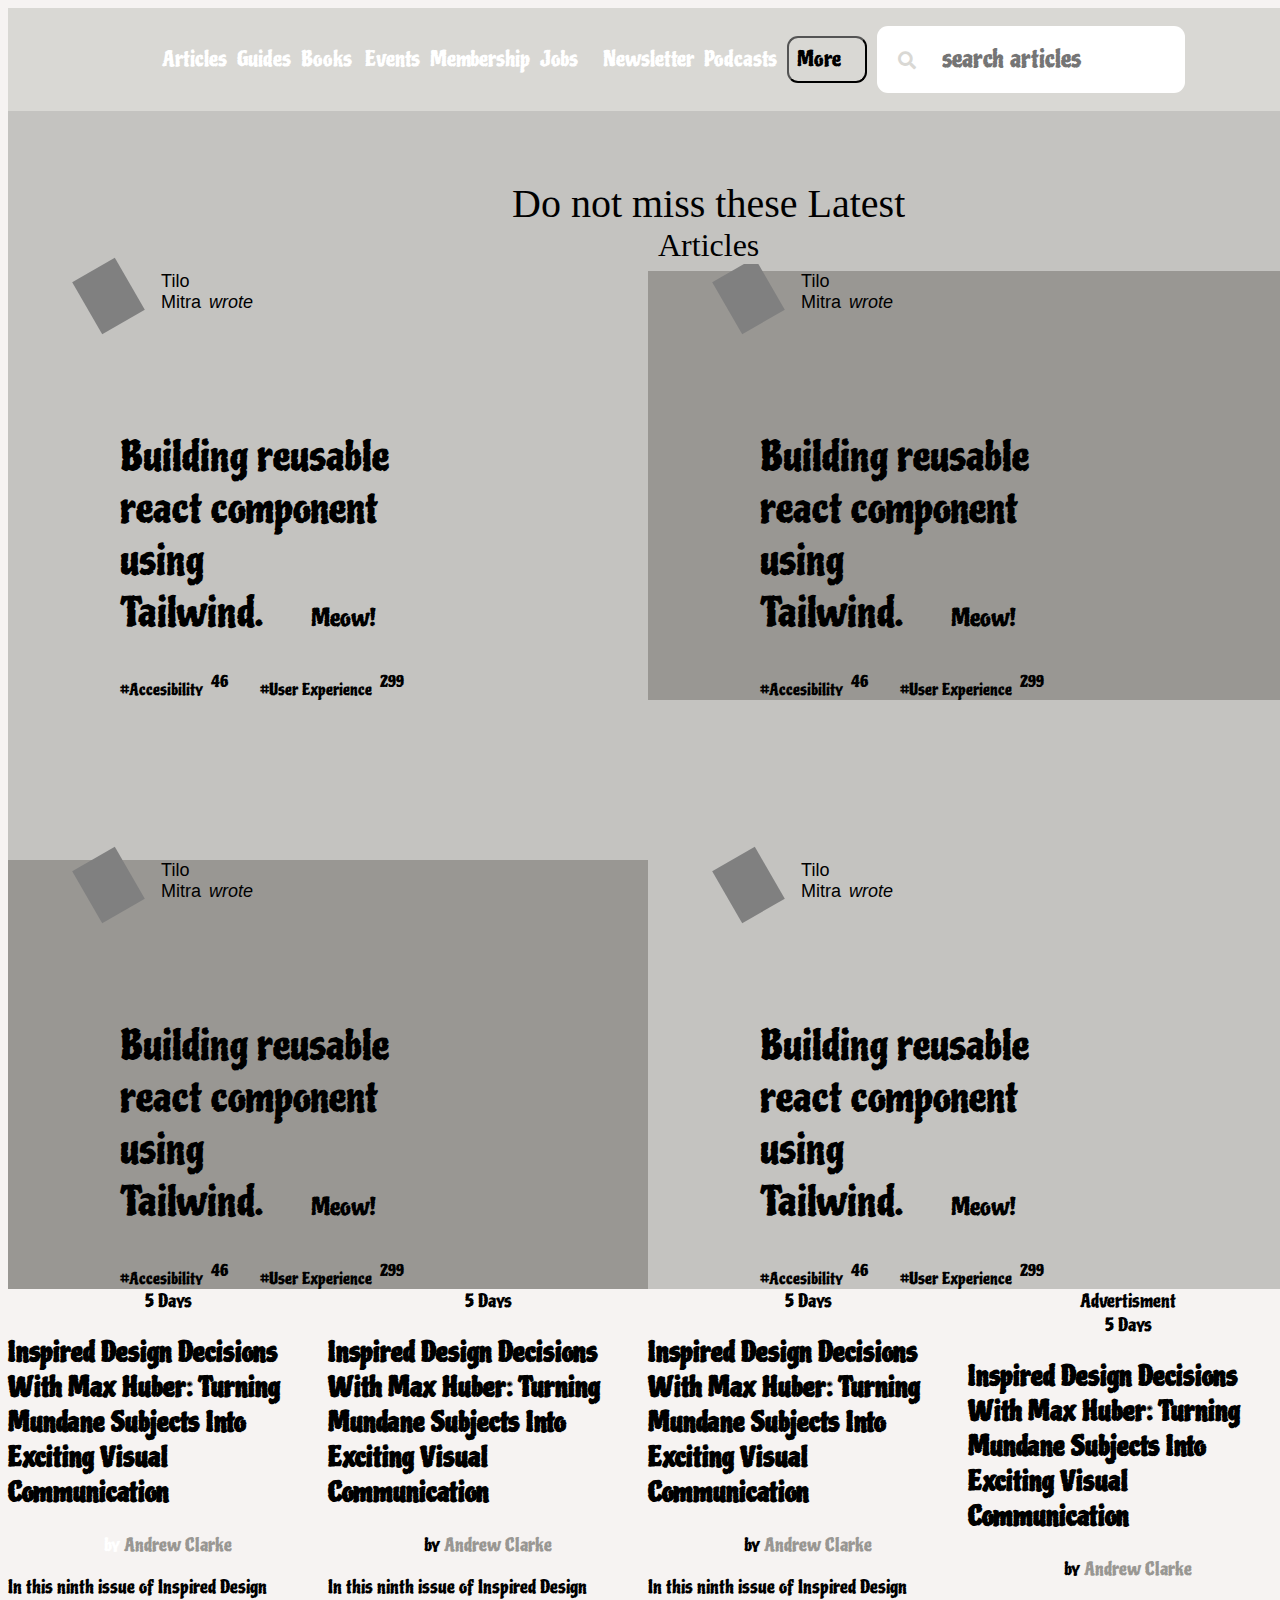
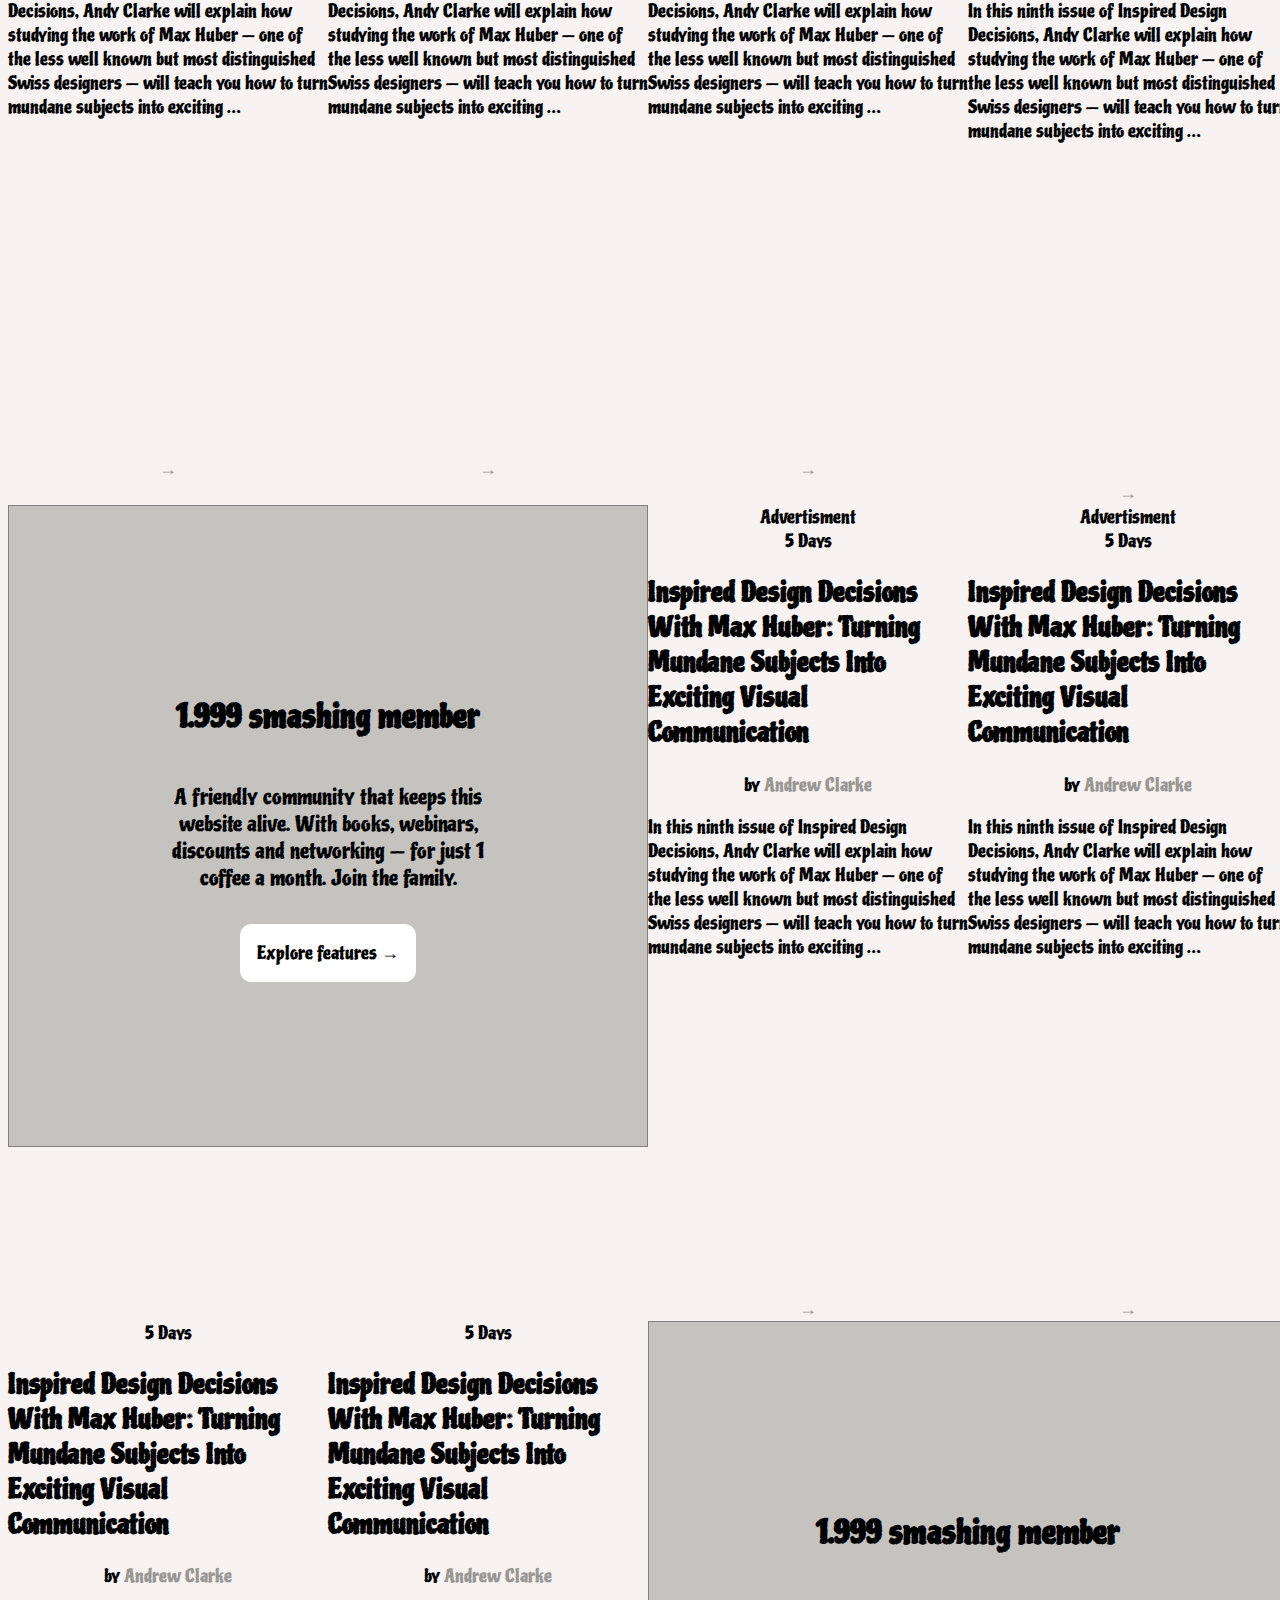
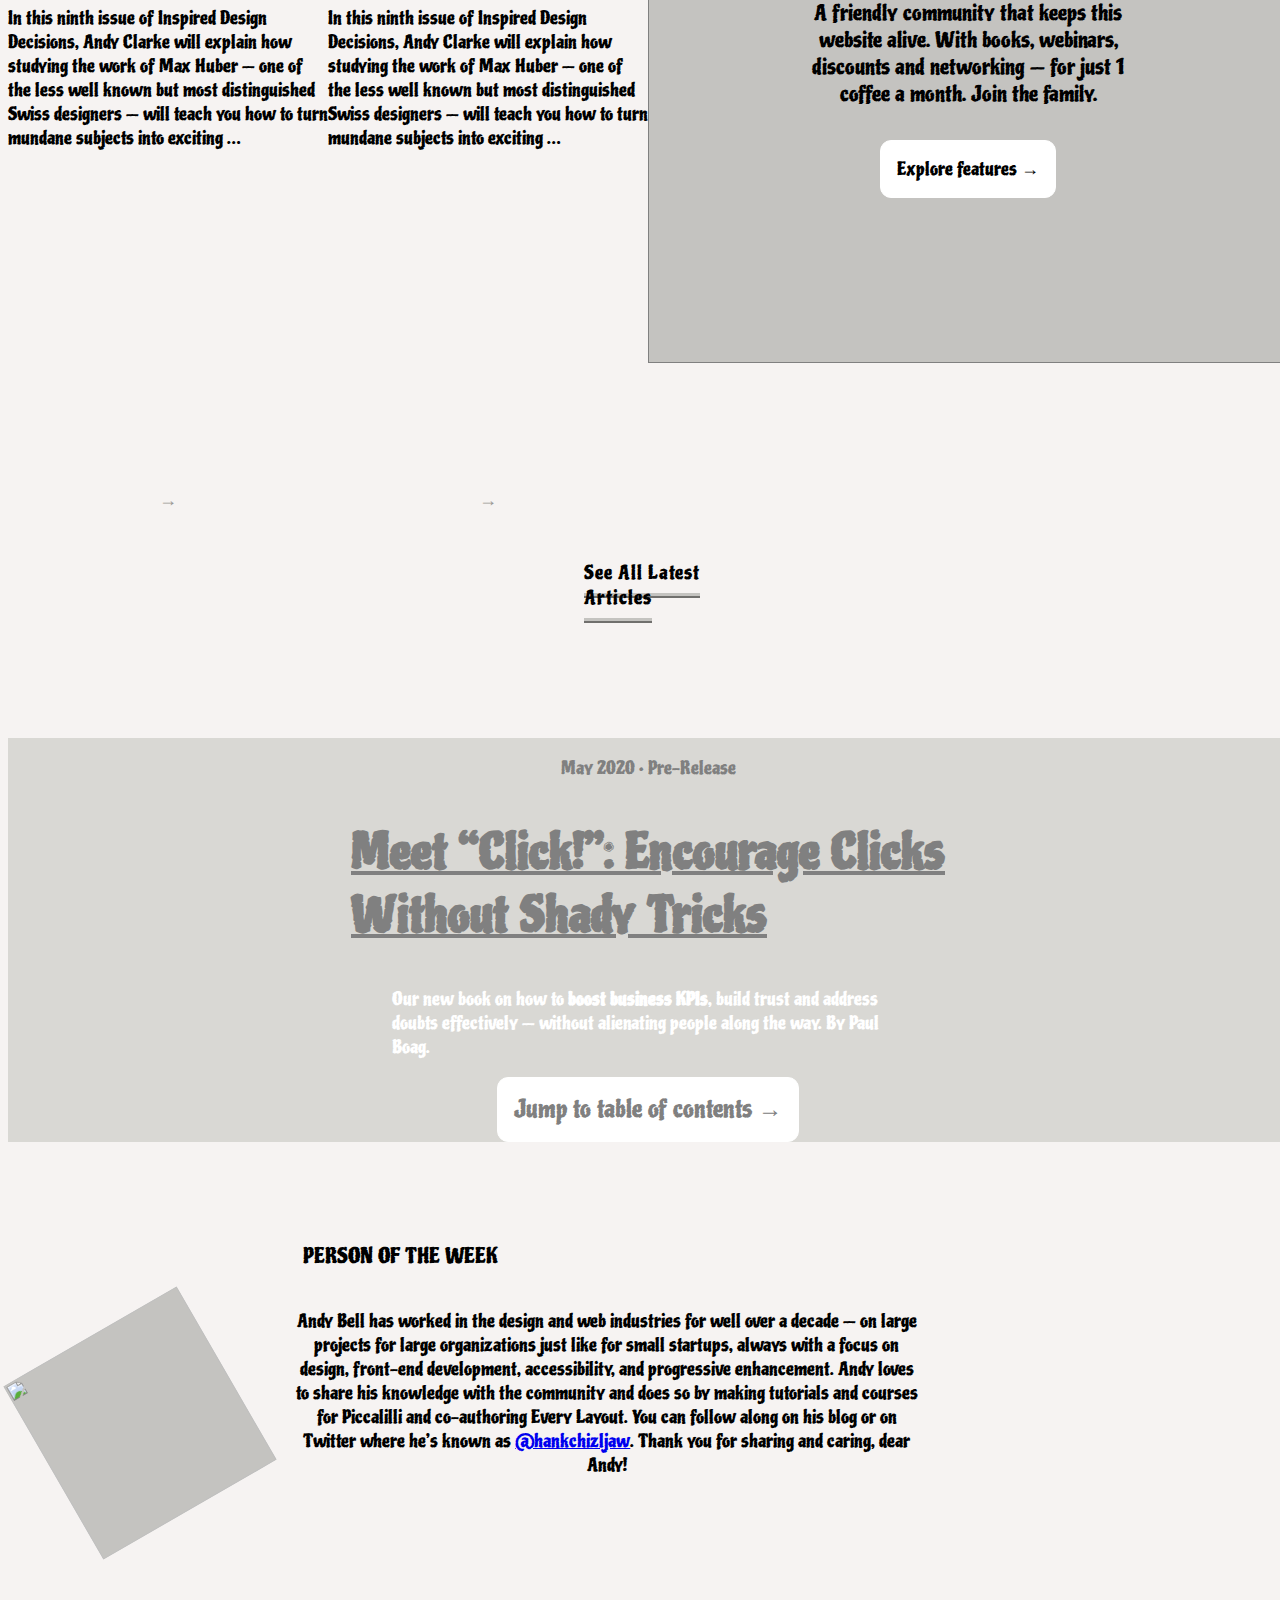
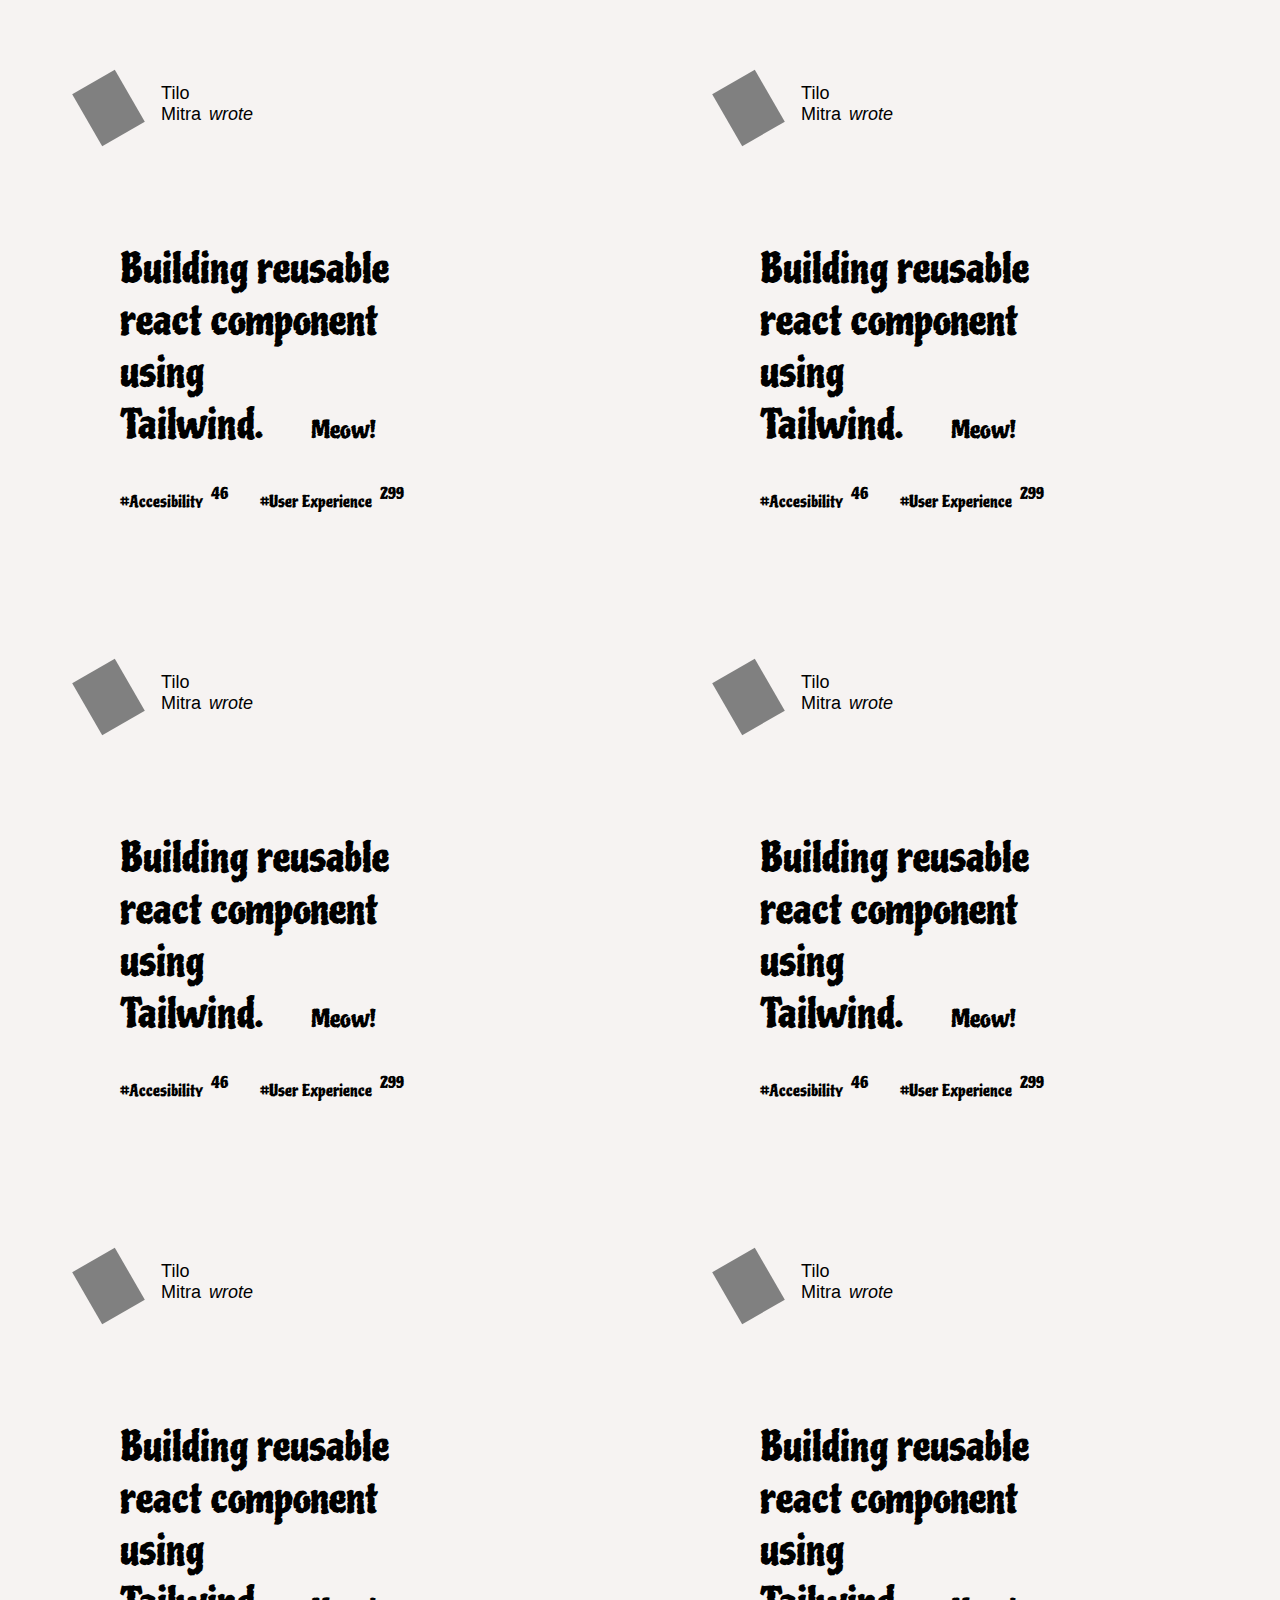
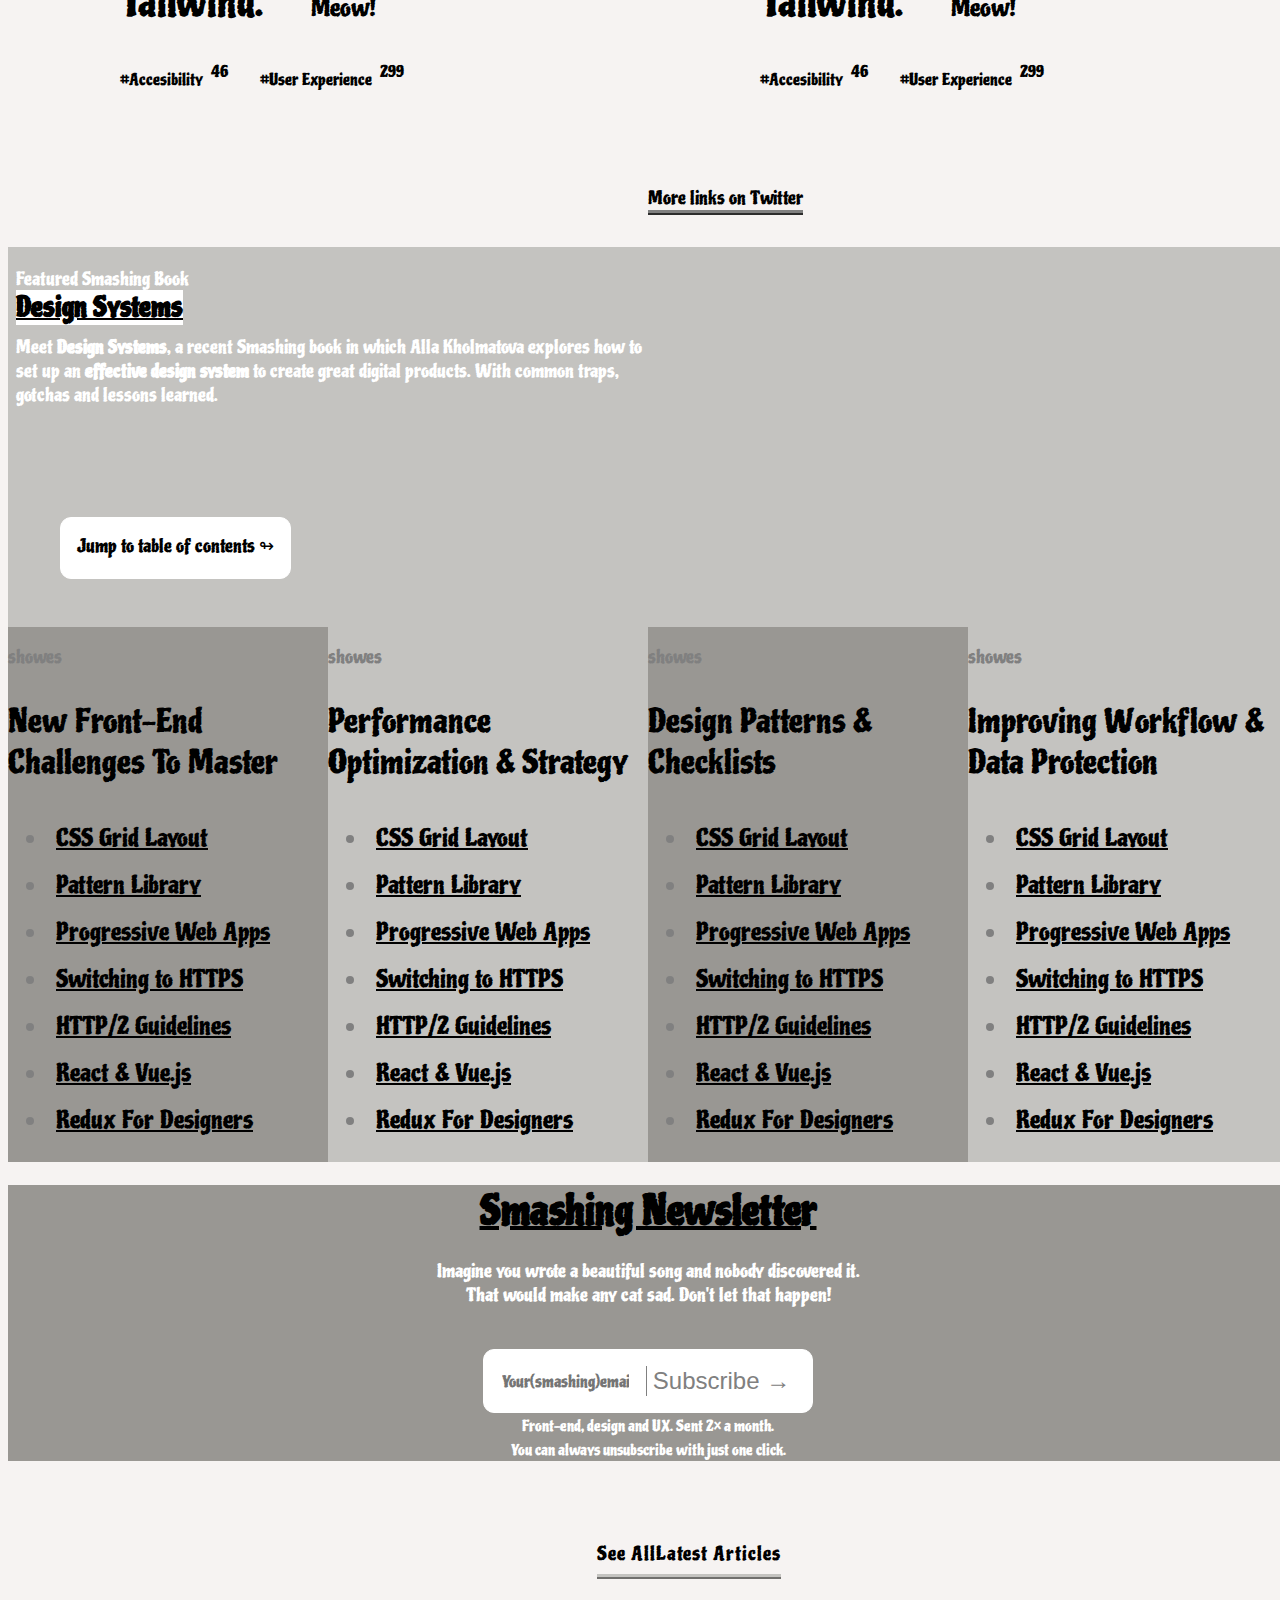
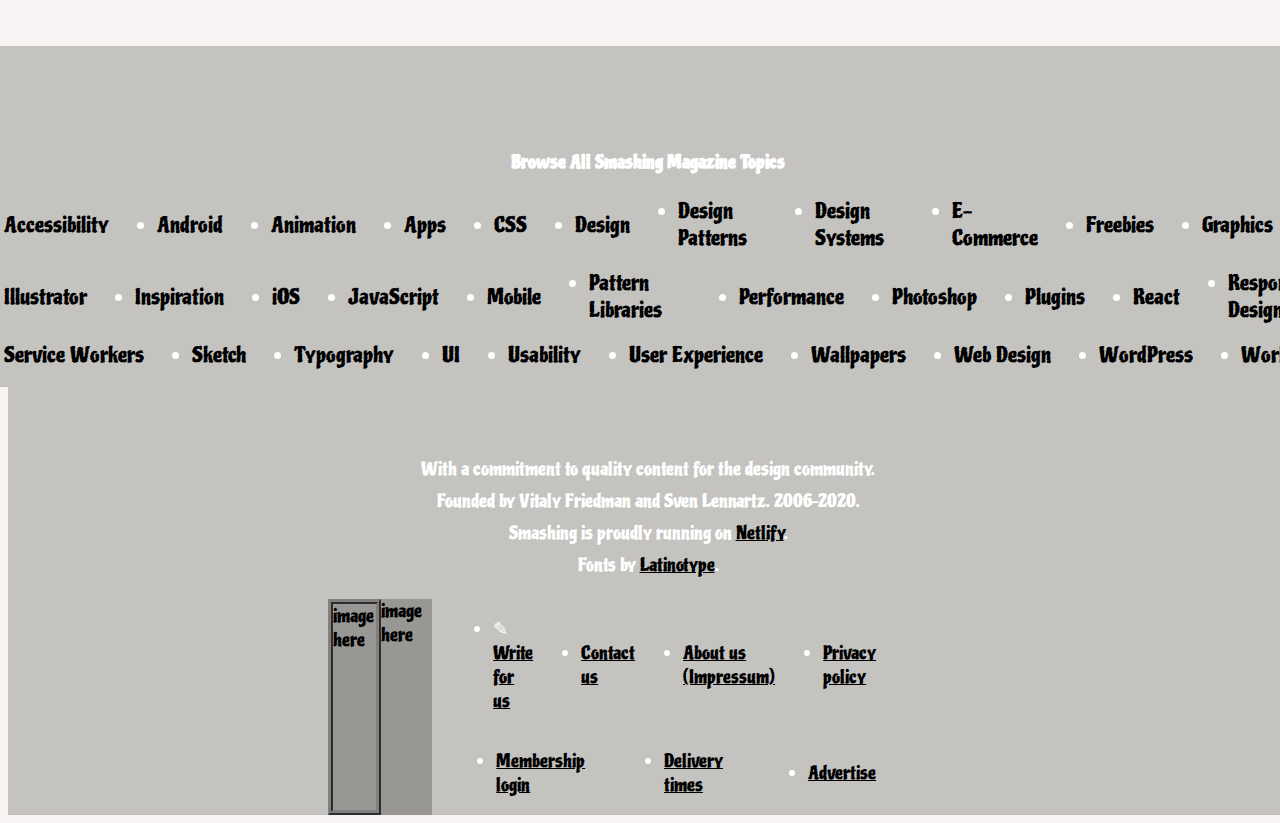
==== commit fd0dbc90: "added right side placeholder image" ====
--- a/index.html
+++ b/index.html
@@ -5,15 +5,13 @@
     <meta charset="UTF-8">
     <meta name="viewport" content="width=device-width, initial-scale=1.0">
     <title>Smashing Magazine</title>
-    <link href="//db.onlinewebfonts.com/c/4fb2accf874593635afa99c122467fd6?family=MijaW03-Regular" rel="stylesheet" type="text/css" />
-    <link href="https://g1.nyt.com/fonts/css/web-fonts.5810def60210a2fa7d0848f37e3fa048bb6147b1.css" rel="stylesheet" type="text/css">
-    <link rel="stylesheet" href="https://cdnjs.cloudflare.com/ajax/libs/font-awesome/5.13.0/css/all.min.css" />
+    <link rel="stylesheet" href="https://cdnjs.cloudflare.com/ajax/libs/fontawesome/5.13.0/css/all.min.css">
     <link rel="stylesheet" href="assets/styles/reset.css">
     <link rel="stylesheet" href="assets/styles/main.css">
 
 
     <link href="https://fonts.googleapis.com/css2?family=Piedra&display=swap" rel="stylesheet">
-    <script src="https://kit.fontawesome.com/528b755bd5.js" crossorigin="anonymous"></script>
+    <script src="https://kit.fontawesome.com/528b755bd5.js"></script>
 </head>
 
 <body>
@@ -32,7 +30,7 @@
                 <li><a href="#">Jobs</a></li>
                 <li><a href="#">Newsletter</a></li>
                 <li><a href="#">Podcasts</a></li>
-                <li><button class="inline-flex"><span class="more">More</span><img src="/smashing_magazine_clone/images/svg/kitten-nav.svg" alt=""></button></li>
+                <li><button type="button" class="inline-flex"><span class="more">More</span><img src="/smashing_magazine_clone/images/svg/kitten-nav.svg" alt=""></button></li>
                 <li><label for="z" class="flex-container justify-content align-items"><span class="fa fa-search" aria-hidden="true"></span><input type="search" class="btn2" id="z" placeholder="search articles"></label></li>
 
 
@@ -408,7 +406,7 @@
         <div class="bg-color">
             <div class="footer__topics bg-color">
                 <h4 class="footer__topics__title">Browse All Smashing Magazine Topics</h4>
-                <ul class="footer__topics__list1 flex-container flex-row  align-items bg-color">
+                <ul class="footer__topics__list1 width flex-container flex-row  align-items bg-color">
                     <li class="footer__topics__item"><a href="/category/accessibility">Accessibility</a></li>
                     <li class="footer__topics__item"><a href="/category/android">Android</a></li>
                     <li class="footer__topics__item"><a href="/category/animation">Animation</a></li>
@@ -436,7 +434,7 @@
                     <li class="footer__topics__item"><a href="/category/react">React</a></li>
                     <li class="footer__topics__item"><a href="/category/responsive-web-design">Responsive Web Design</a></li>
                 </ul>
-                <ul class="footer__topics__list1 flex-container flex-row  align-items">
+                <ul class="footer__topics__list1 width flex-container flex-row  align-items">
                     <li class="footer__topics__item"><a href="/category/service-workers">Service Workers</a></li>
                     <li class="footer__topics__item"><a href="/category/sketch">Sketch</a></li>
                     <li class="footer__topics__item"><a href="/category/typography">Typography</a></li>
@@ -467,12 +465,12 @@
         </div>
         <div class=" bg-color flex-container flex-row justify-content">
 
-            <div class="bg-color1 laptop" alt="">image here</div>
-
-            <div class=" flex-container flex-column justify-content">
-
-
-                <ul class="footer__links footer__topics__list1 flex-container flex-row justify-content align-items ">
+            <div class="bg-color1 laptop p">image here</div>
+            <div class="bg-color1 laptop1 q"> image here</div>
+            <div class=" flex-container flex-column justify-content align-items2 r">
+
+                <!--            <div>-->
+                <ul class="footer__links footer__topics__list1 flex-container flex-row justify-content2 align-items ">
                     <li>✎ <a href="/write-for-us/">Write for us</a></li>
                     <li><a href="/contact/">Contact us</a></li>
                     <li><a href="/about/">About us (Impressum)</a></li>
@@ -480,7 +478,7 @@
                 </ul>
 
 
-                <ul class="footer__links footer__topics__list1 flex-container flex-row justify-content align-items">
+                <ul class="footer__links footer__topics__list1 flex-container flex-row justify-content2 align-items">
 
                     <li><a href="/auth/">Membership login</a></li>
 
@@ -488,6 +486,7 @@
                     <li class="advertise"> <a href="#">Advertise</a></li>
                 </ul>
             </div>
+
         </div>
 
 
--- a/assets/styles/main.css
+++ b/assets/styles/main.css
@@ -635,7 +635,6 @@
   grid-template-columns: repeat(4, 1fr);
   grid-template-rows: 20px 50px 200px 110px;
   background-color: #c4c3c0;
-  background-color: ;
   margin-top: 2rem;
   padding-left: 0.5rem;
 }
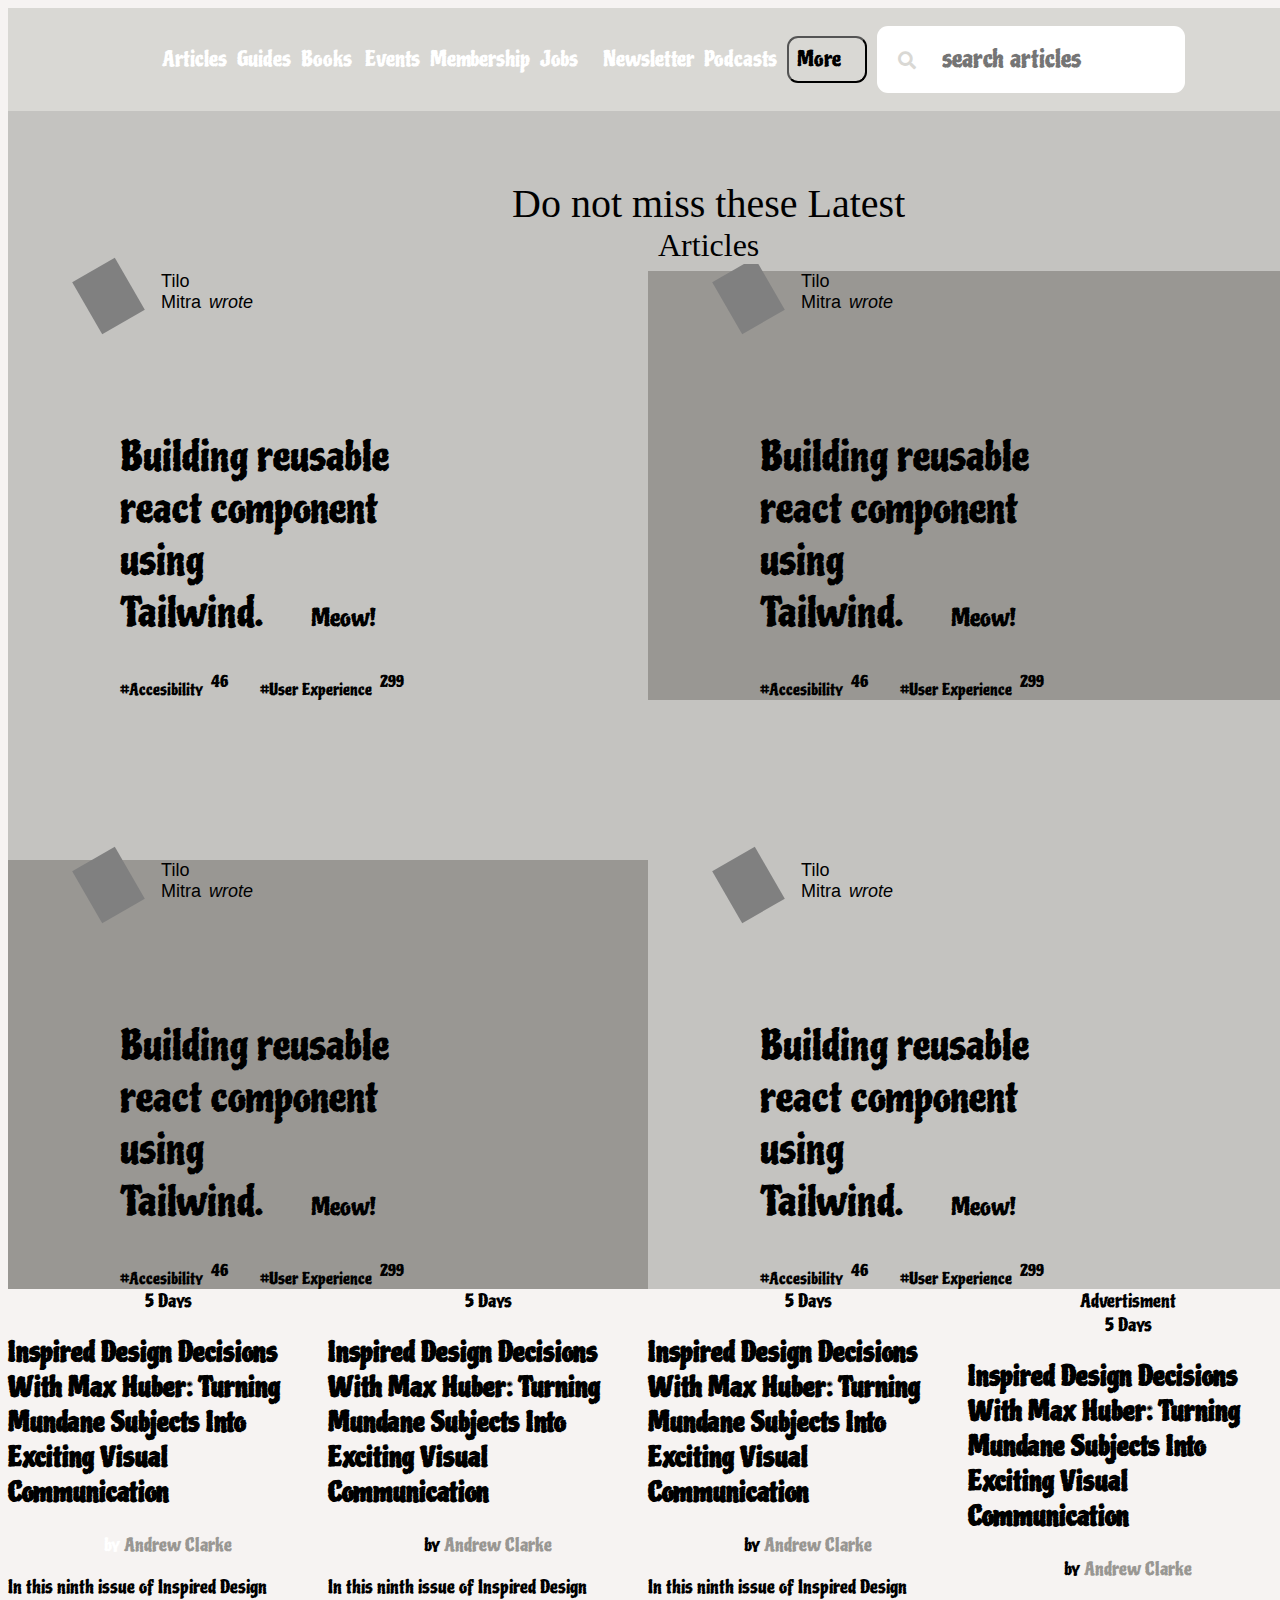
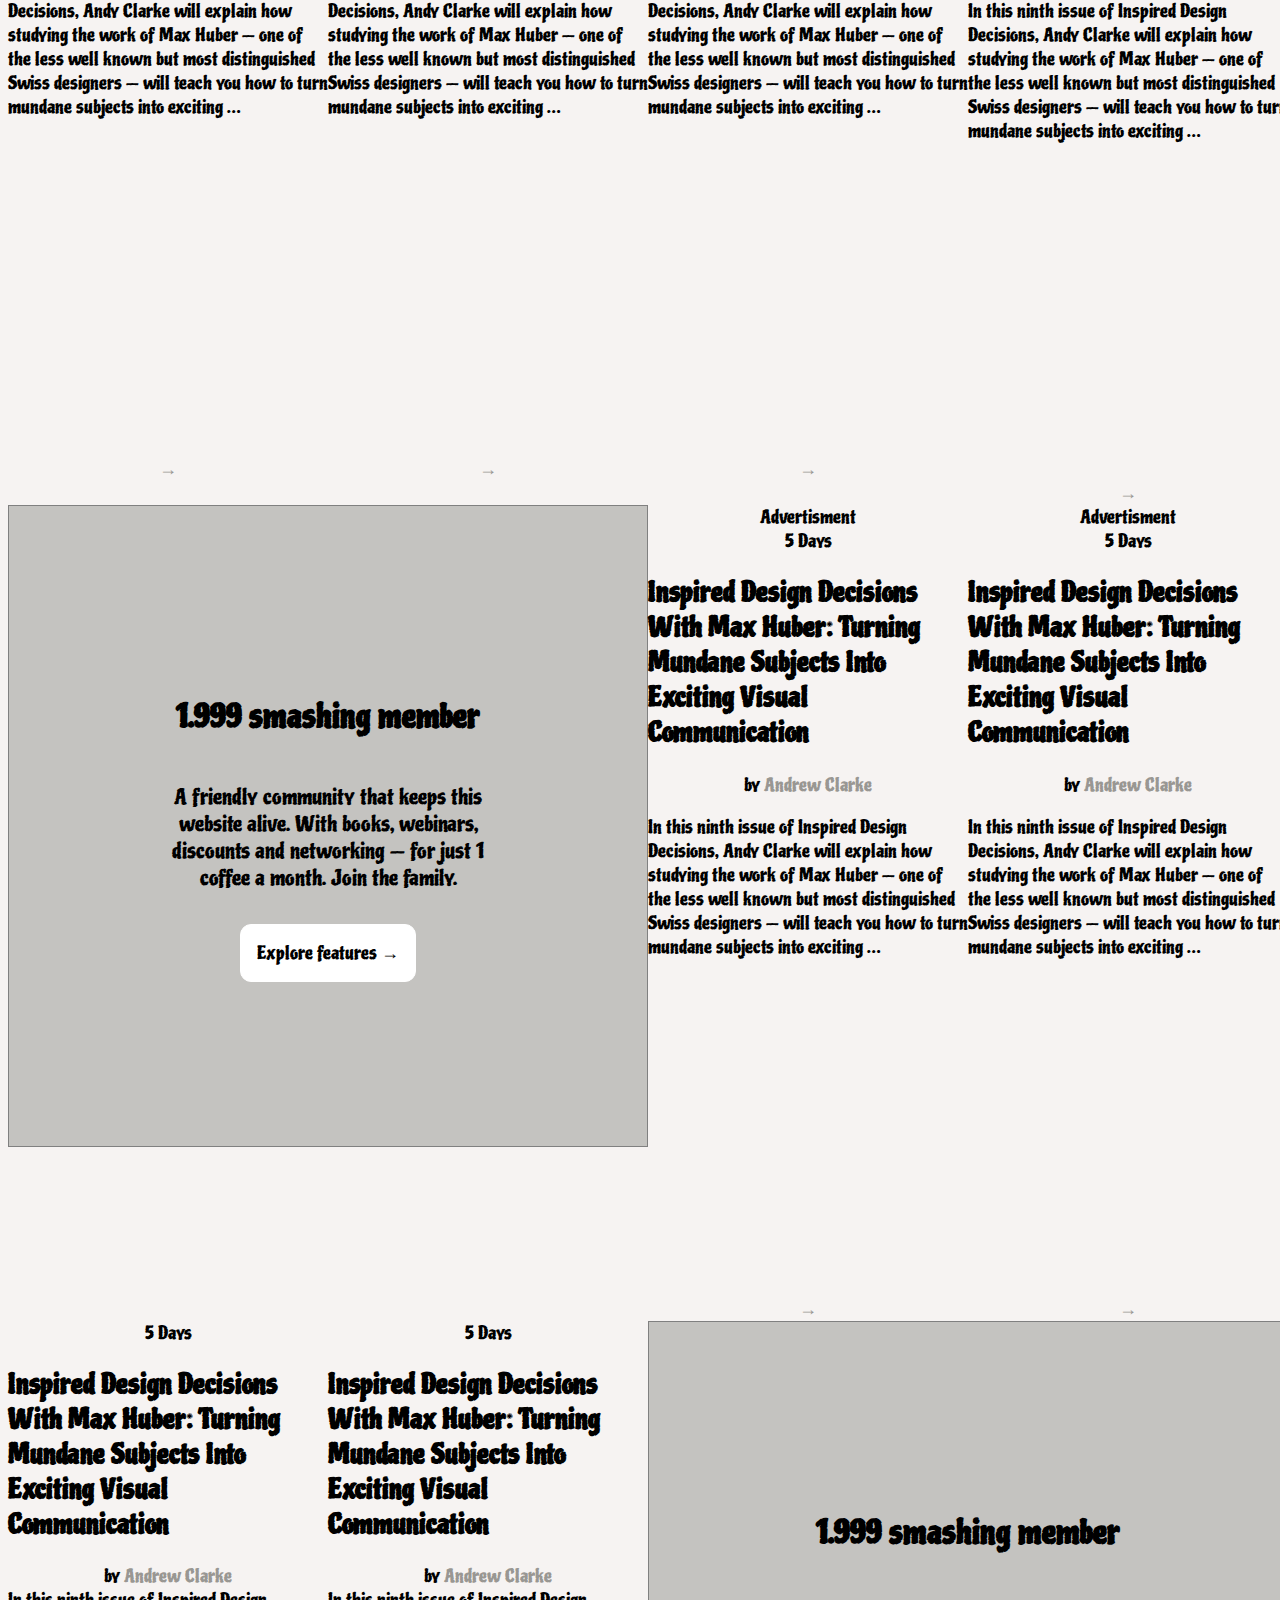
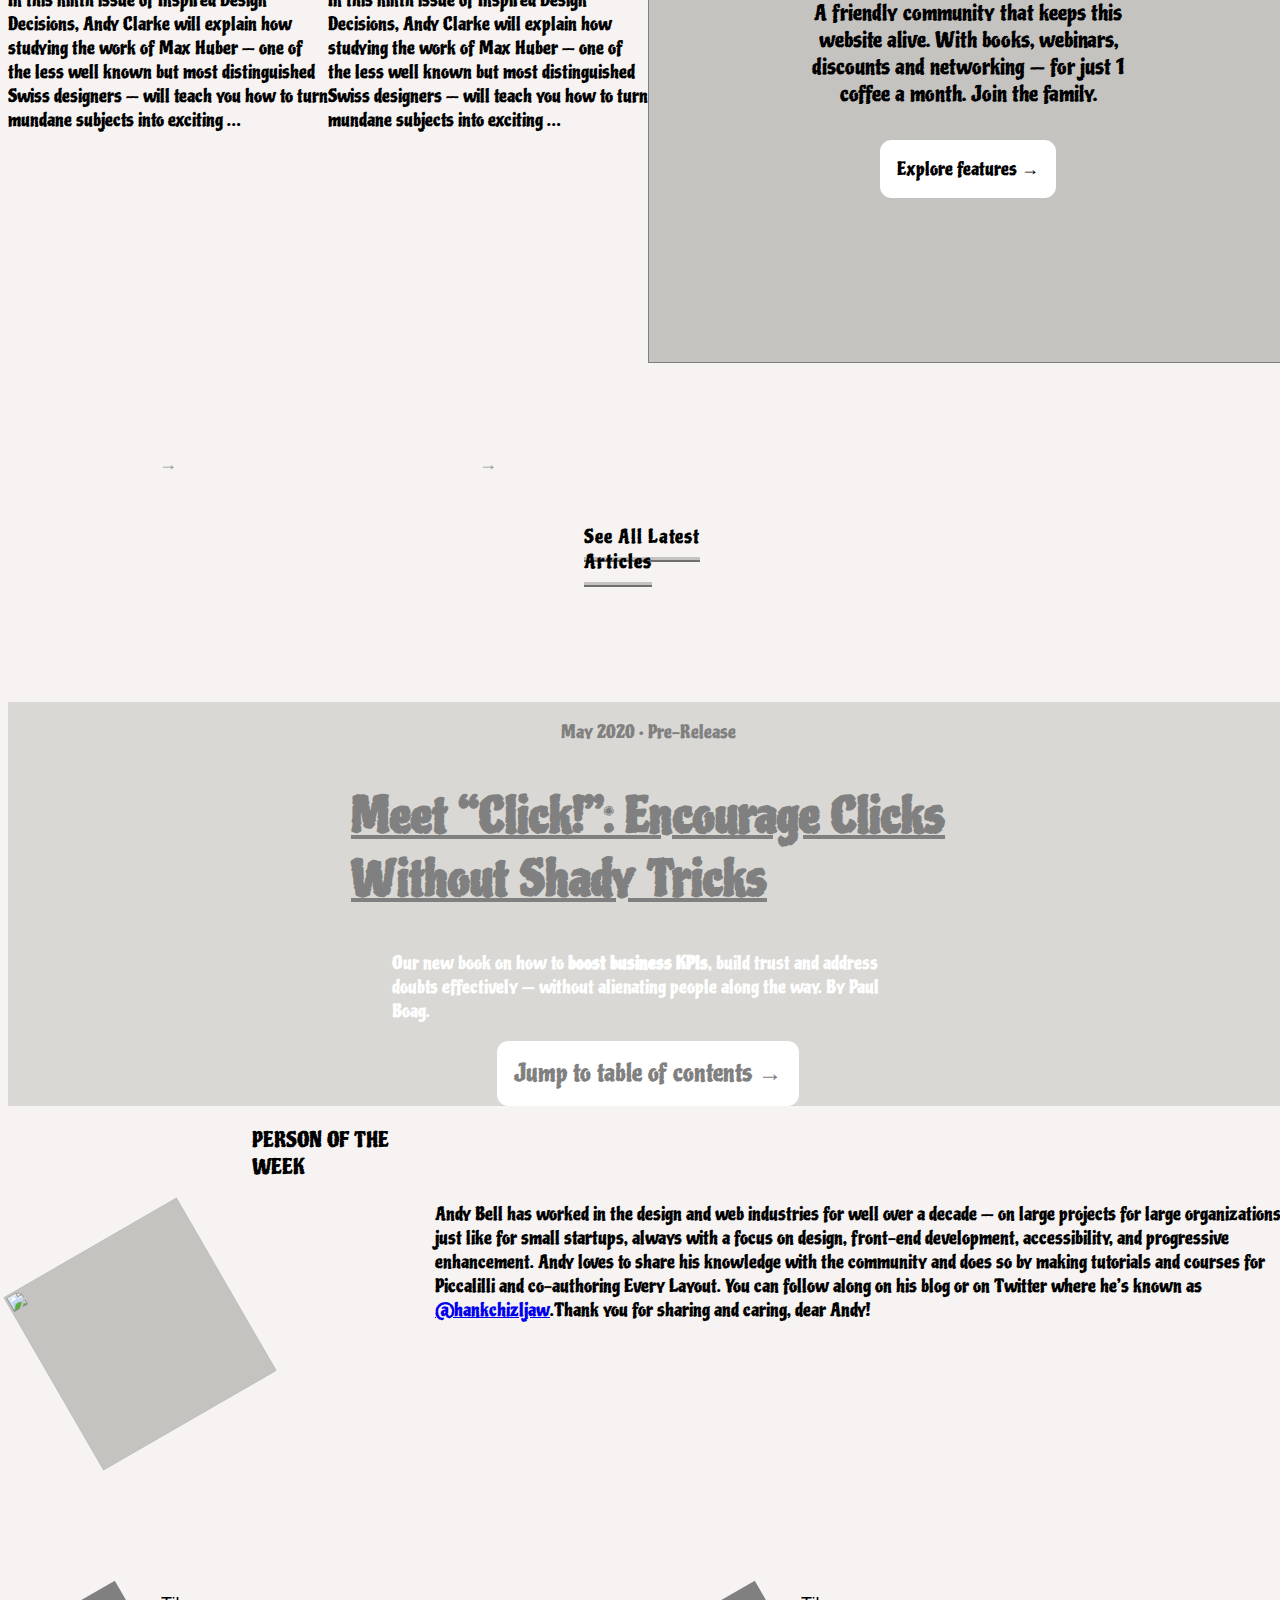
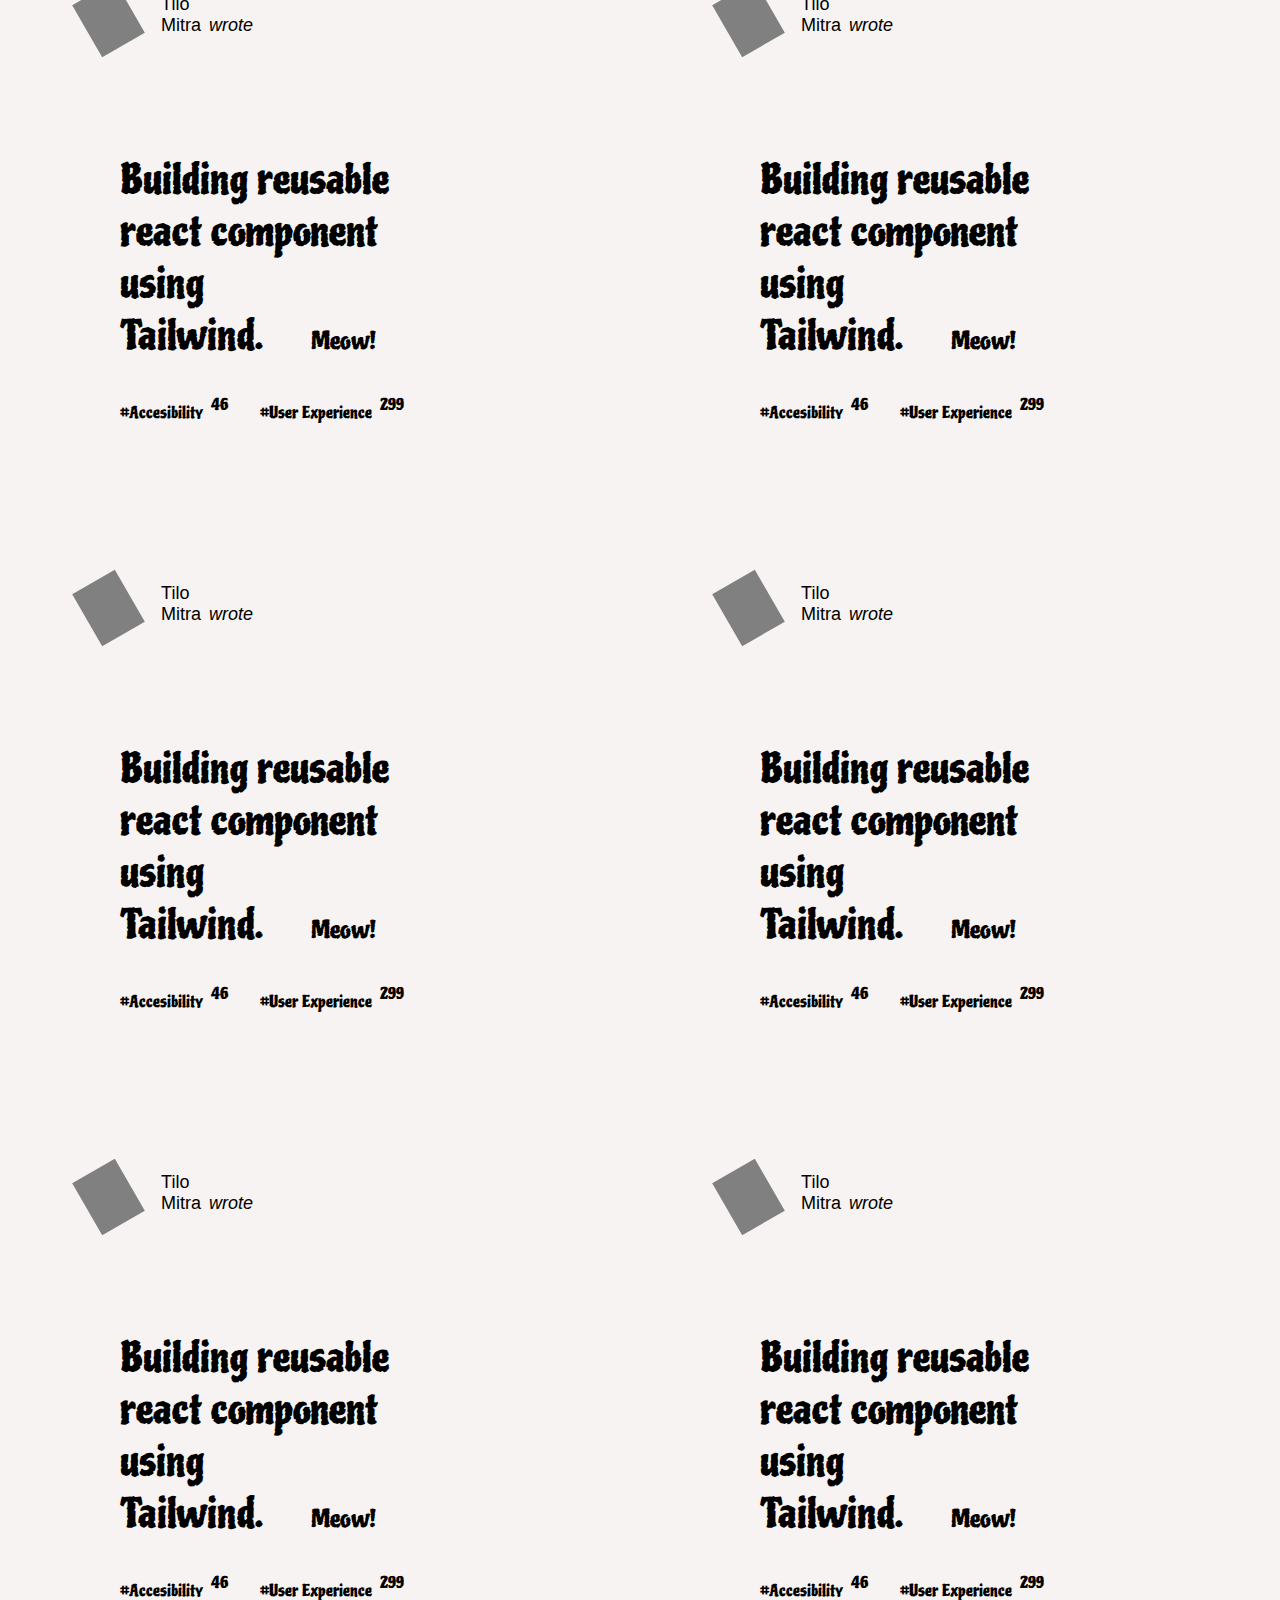
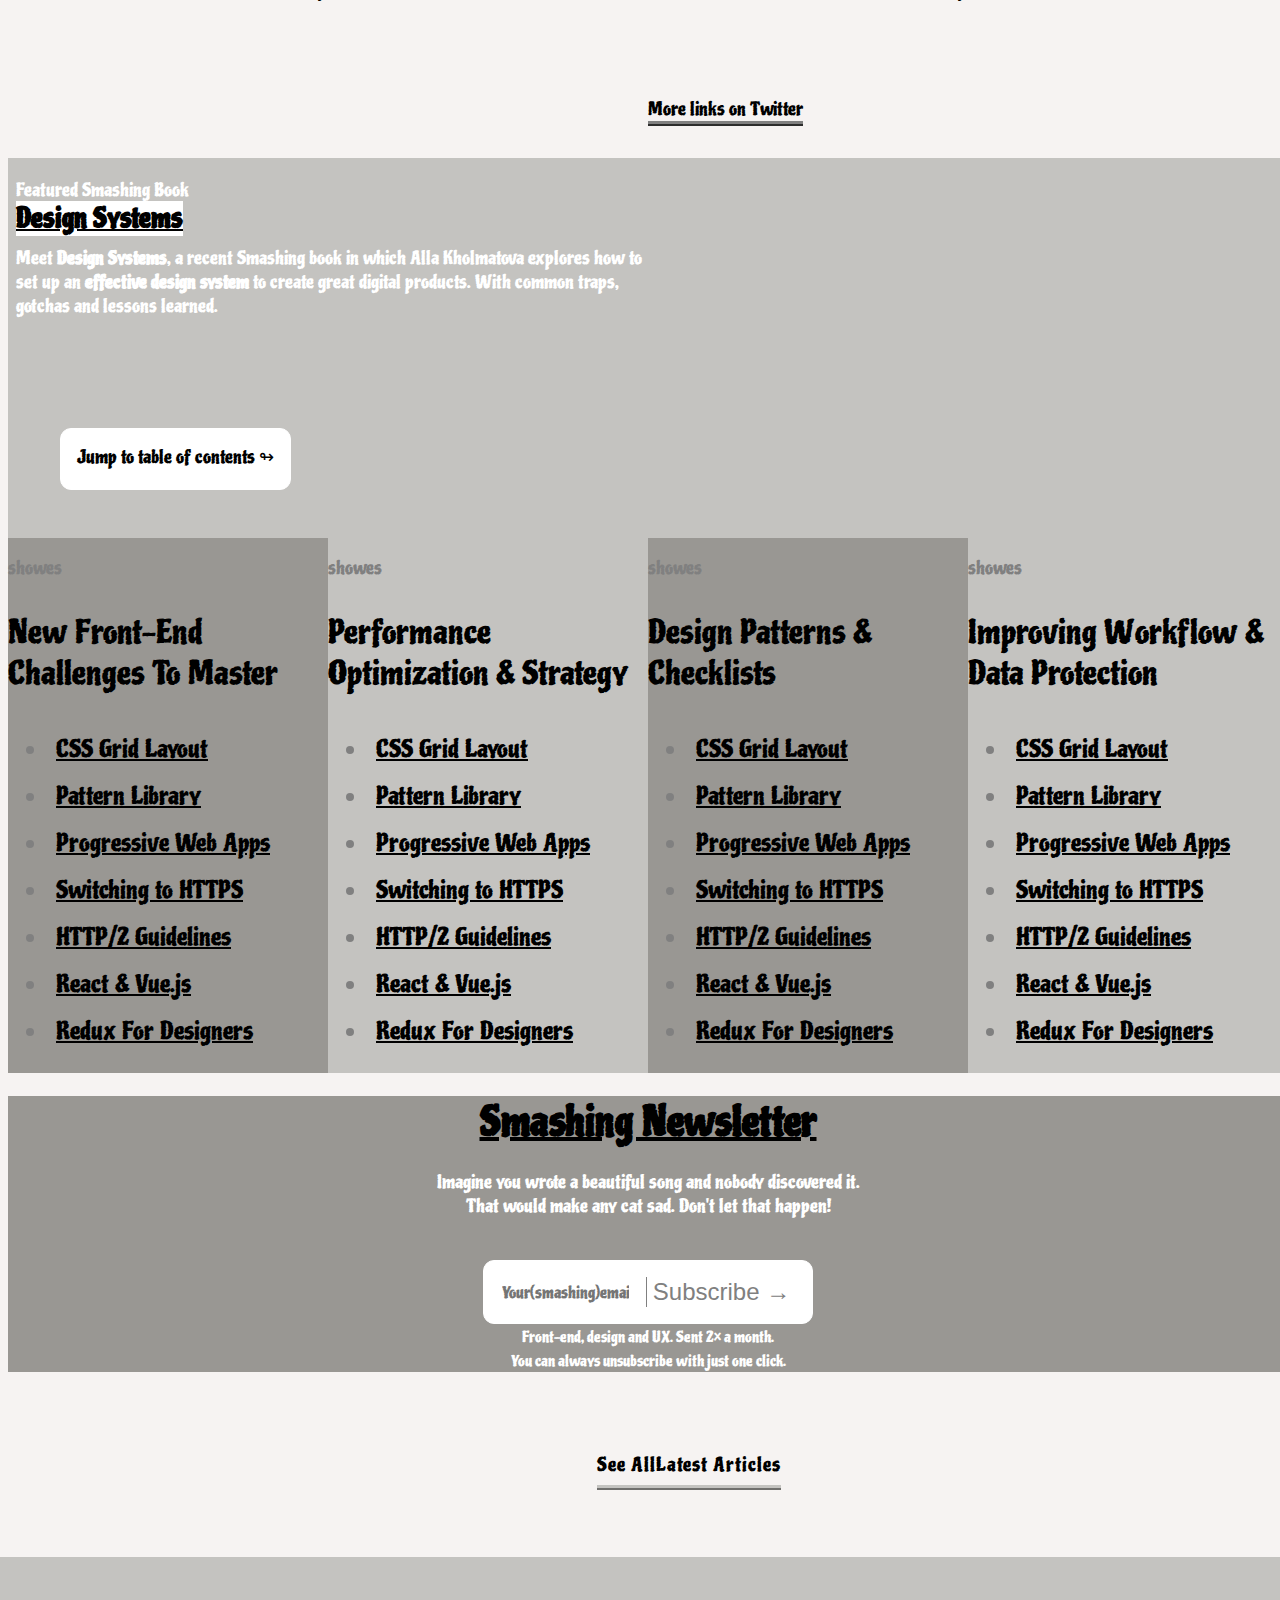
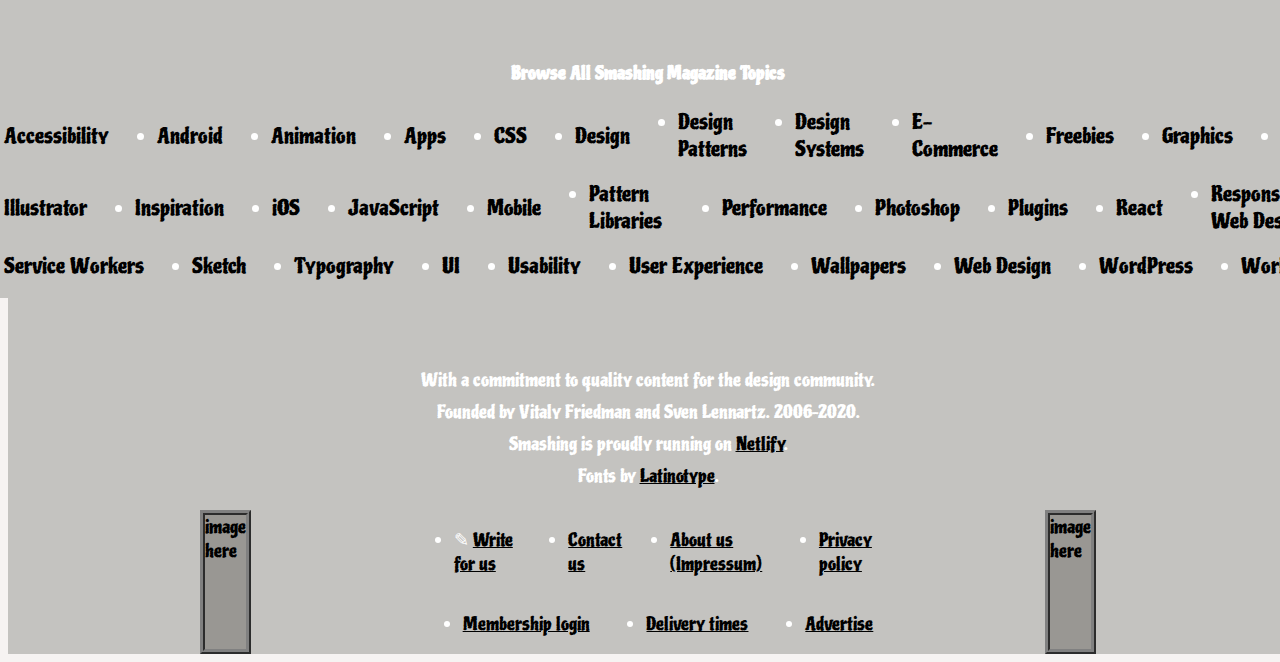
==== commit 60921bcc: "replaced div tags with article tag" ====
--- a/index.html
+++ b/index.html
@@ -114,82 +114,82 @@
         </div>
     </main>
     <section class="latest_post">
-        <div class="trans flex2">
+        <article class="trans flex2">
             <span>5 Days</span>
             <h2>Inspired Design Decisions With Max Huber: Turning Mundane Subjects Into Exciting Visual Communication</h2>
             <span class="andrew">by <a href="#" class="andrew">Andrew Clarke</a></span>
             <p class="article--grid__content">In this ninth issue of Inspired Design Decisions, Andy Clarke will explain how studying the work of Max Huber — one of the less well known but most distinguished Swiss designers — will teach you how to turn mundane subjects into exciting …</p>
             <a href="#" class="arrow">→ <span class="sr-only">Read more</span></a>
-        </div>
-        <div class="trans flex2">
+        </article>
+        <article class="trans flex2">
             <span>5 Days</span>
             <h2>Inspired Design Decisions With Max Huber: Turning Mundane Subjects Into Exciting Visual Communication</h2>
             <span class="article--grid__author">by <a href="#">Andrew Clarke</a></span>
             <p class="article--grid__content">In this ninth issue of Inspired Design Decisions, Andy Clarke will explain how studying the work of Max Huber — one of the less well known but most distinguished Swiss designers — will teach you how to turn mundane subjects into exciting …</p>
             <a href="#" class="arrow">→ <span class="sr-only">Read more</span></a>
-        </div>
-        <div class="trans flex2">
+        </article>
+        <article class="trans flex2">
             <span>5 Days</span>
             <h2>Inspired Design Decisions With Max Huber: Turning Mundane Subjects Into Exciting Visual Communication</h2>
             <span class="">by <a href="#">Andrew Clarke</a></span>
             <p class="">In this ninth issue of Inspired Design Decisions, Andy Clarke will explain how studying the work of Max Huber — one of the less well known but most distinguished Swiss designers — will teach you how to turn mundane subjects into exciting …</p>
             <a href="#" class="arrow">→ <span class="sr-only">Read more</span></a>
-        </div>
-        <div class="trans flex2">
+        </article>
+        <article class="trans flex2">
             Advertisment
             <span>5 Days</span>
             <h2>Inspired Design Decisions With Max Huber: Turning Mundane Subjects Into Exciting Visual Communication</h2>
             <span class="article--grid__author">by <a href="#">Andrew Clarke</a></span>
             <p class="article--grid__content">In this ninth issue of Inspired Design Decisions, Andy Clarke will explain how studying the work of Max Huber — one of the less well known but most distinguished Swiss designers — will teach you how to turn mundane subjects into exciting …</p>
             <a href="#" class="arrow">→ <span class="sr-only">Read more</span></a>
-        </div>
-        <div class="smashing-member">
+        </article>
+        <article class="smashing-member">
             <div class="singing-barista"></div>
             <h2>1.999 smashing member</h2>
             <p class="meow__intro">A friendly community that keeps this website alive. With books, webinars, discounts and networking — for just 1 coffee a month. <a class="smashing-member-family" href="/membership/">Join the family.</a></p>
             <a href="/membership" class="btn">Explore features&nbsp;→</a>
-        </div>
-        <div class="trans flex2">
+        </article>
+        <article class="trans flex2">
             Advertisment
             <span>5 Days</span>
             <h2>Inspired Design Decisions With Max Huber: Turning Mundane Subjects Into Exciting Visual Communication</h2>
             <span class="article--grid__author">by <a href="#">Andrew Clarke</a></span>
             <p class="article--grid__content">In this ninth issue of Inspired Design Decisions, Andy Clarke will explain how studying the work of Max Huber — one of the less well known but most distinguished Swiss designers — will teach you how to turn mundane subjects into exciting …</p>
             <a href="#" class="arrow">→ <span class="sr-only">Read more</span></a>
-        </div>
-        <div class="trans flex2">
+        </article>
+        <article class="trans flex2">
             Advertisment
             <span>5 Days</span>
             <h2>Inspired Design Decisions With Max Huber: Turning Mundane Subjects Into Exciting Visual Communication</h2>
             <span class="article--grid__author">by <a href="#">Andrew Clarke</a></span>
             <p class="article--grid__content">In this ninth issue of Inspired Design Decisions, Andy Clarke will explain how studying the work of Max Huber — one of the less well known but most distinguished Swiss designers — will teach you how to turn mundane subjects into exciting …</p>
             <a href="#" class="arrow">→ <span class="sr-only">Read more</span></a>
-        </div>
-        <div class="trans flex2">
-            <span>5 Days</span>
-            <h2>Inspired Design Decisions With Max Huber: Turning Mundane Subjects Into Exciting Visual Communication</h2>
-            <span class="article--grid__author">by <a href="#">Andrew Clarke</a></span>
-            <p class="article--grid__content">In this ninth issue of Inspired Design Decisions, Andy Clarke will explain how studying the work of Max Huber — one of the less well known but most distinguished Swiss designers — will teach you how to turn mundane subjects into exciting …</p>
-            <a href="#" class="arrow">→ <span class="sr-only">Read more</span></a>
-        </div>
-        <div class="trans flex2">
-            <span>5 Days</span>
-            <h2>Inspired Design Decisions With Max Huber: Turning Mundane Subjects Into Exciting Visual Communication</h2>
-            <span class="article--grid__author">by <a href="#">Andrew Clarke</a></span>
-            <p class="article--grid__content">In this ninth issue of Inspired Design Decisions, Andy Clarke will explain how studying the work of Max Huber — one of the less well known but most distinguished Swiss designers — will teach you how to turn mundane subjects into exciting …</p>
-            <a href="#" class="arrow">→ <span class="sr-only">Read more</span></a>
-        </div>
-        <div class="smashing-tv">
+        </article>
+        <article class="trans flex2">
+            <span>5 Days</span>
+            <h2>Inspired Design Decisions With Max Huber: Turning Mundane Subjects Into Exciting Visual Communication</h2>
+            <span class="article--grid__author">by <a href="#">Andrew Clarke</a></span>
+            <article class="article--grid__content">In this ninth issue of Inspired Design Decisions, Andy Clarke will explain how studying the work of Max Huber — one of the less well known but most distinguished Swiss designers — will teach you how to turn mundane subjects into exciting …</article>
+            <a href="#" class="arrow">→ <span class="sr-only">Read more</span></a>
+        </article>
+        <article class="trans flex2">
+            <span>5 Days</span>
+            <h2>Inspired Design Decisions With Max Huber: Turning Mundane Subjects Into Exciting Visual Communication</h2>
+            <span class="article--grid__author">by <a href="#">Andrew Clarke</a></span>
+            <article class="article--grid__content">In this ninth issue of Inspired Design Decisions, Andy Clarke will explain how studying the work of Max Huber — one of the less well known but most distinguished Swiss designers — will teach you how to turn mundane subjects into exciting …</article>
+            <a href="#" class="arrow">→ <span class="sr-only">Read more</span></a>
+        </article>
+        <article class="smashing-tv">
             <div class="singing-barista"></div>
             <h2>1.999 smashing member</h2>
             <p class="meow__intro">A friendly community that keeps this website alive. With books, webinars, discounts and networking — for just 1 coffee a month. <a href="/membership/" class="smashing-member-family">Join the family.</a></p>
             <a href="/membership" class="btn">Explore features&nbsp;→</a>
-        </div>
+        </article>
         <div class="load-more"><a class="
             " href="#">See All <span class="p1">Latest Articles</span></a></div>
     </section>
     <section class="pre-release">
-        <div class="">
+        <article class="">
             <header class="flex2">
                 <p class=" conf-panel">May 2020 • Pre-Release</p>
                 <h2 class="confh2"><a href="/printed-books/click/">Meet “Click!”: Encourage Clicks<br>Without Shady Tricks</a></h2>
@@ -198,12 +198,12 @@
             <a href="/printed-books/click/">
                 <div class="smashing-cat"></div>
             </a>
-        </div>
+        </article>
     </section>
     <div class="person-of-week latest-post">
         <h3>PERSON OF THE WEEK</h3>
         <img class="size bg-color" src="#" alt="">
-        <p>Andy Bell has worked in the design and web industries for well over a decade — on large projects for large organizations just like for small startups, always with a focus on design, front-end development, accessibility, and progressive enhancement. Andy loves to share his knowledge with the community and does so by making tutorials and courses for Piccalilli and co-authoring Every Layout. You can follow along on his blog or on Twitter where he’s known as <a href="#">@hankchizljaw</a>. Thank you for sharing and caring, dear Andy!</p>
+        <div>Andy Bell has worked in the design and web industries for well over a decade — on large projects for large organizations just like for small startups, always with a focus on design, front-end development, accessibility, and progressive enhancement. Andy loves to share his knowledge with the community and does so by making tutorials and courses for Piccalilli and co-authoring Every Layout. You can follow along on his blog or on Twitter where he’s known as <a href="#">@hankchizljaw</a>.Thank you for sharing and caring, dear Andy!</div>
     </div>
     <div class="person-of-week latest-post">
         <div class="flex1">
@@ -421,7 +421,7 @@
                     <li class="footer__topics__item"><a href="/category/graphics">Graphics</a></li>
                     <li class="footer__topics__item"><a href="/category/html">HTML</a></li>
                 </ul>
-                <ul class="footer__topics__list1 flex-container flex-row  align-items bg-color">
+                <ul class="footer__topics__list1 width flex-container flex-row  align-items bg-color">
                     <li class="footer__topics__item"><a href="/category/illustrator">Illustrator</a></li>
                     <li class="footer__topics__item"><a href="/category/inspiration">Inspiration</a></li>
                     <li class="footer__topics__item"><a href="/category/ios">iOS</a></li>
--- a/assets/styles/main.css
+++ b/assets/styles/main.css
@@ -762,7 +762,7 @@
 }
 
 .justify-content2 {
-  justify-content: flex-end;
+  justify-content: space-evenly;
 }
 
 .footer__topics__item {
@@ -782,16 +782,37 @@
 }
 
 .footer__links {
-  width: 50%;
+  width: 60%;
+}
+
+.align-items2 {
+  align-items: center;
 }
 
 .laptop {
   width: 5%;
-  margin-left: 25%;
+  margin-left: 15%;
   border: 5px ridge grey;
 }
 
-.footer__topics__list1 ul li {
-  flex: 1 1 5rem;
-  text-align: center;
-}
+.laptop1 {
+  border: 5px ridge grey;
+  width: 5%;
+  margin-right: 15%;
+}
+
+.width {
+  width: inherit;
+}
+
+.p {
+  order: 1;
+}
+
+.q {
+  order: 3;
+}
+
+.r {
+  order: 2;
+}
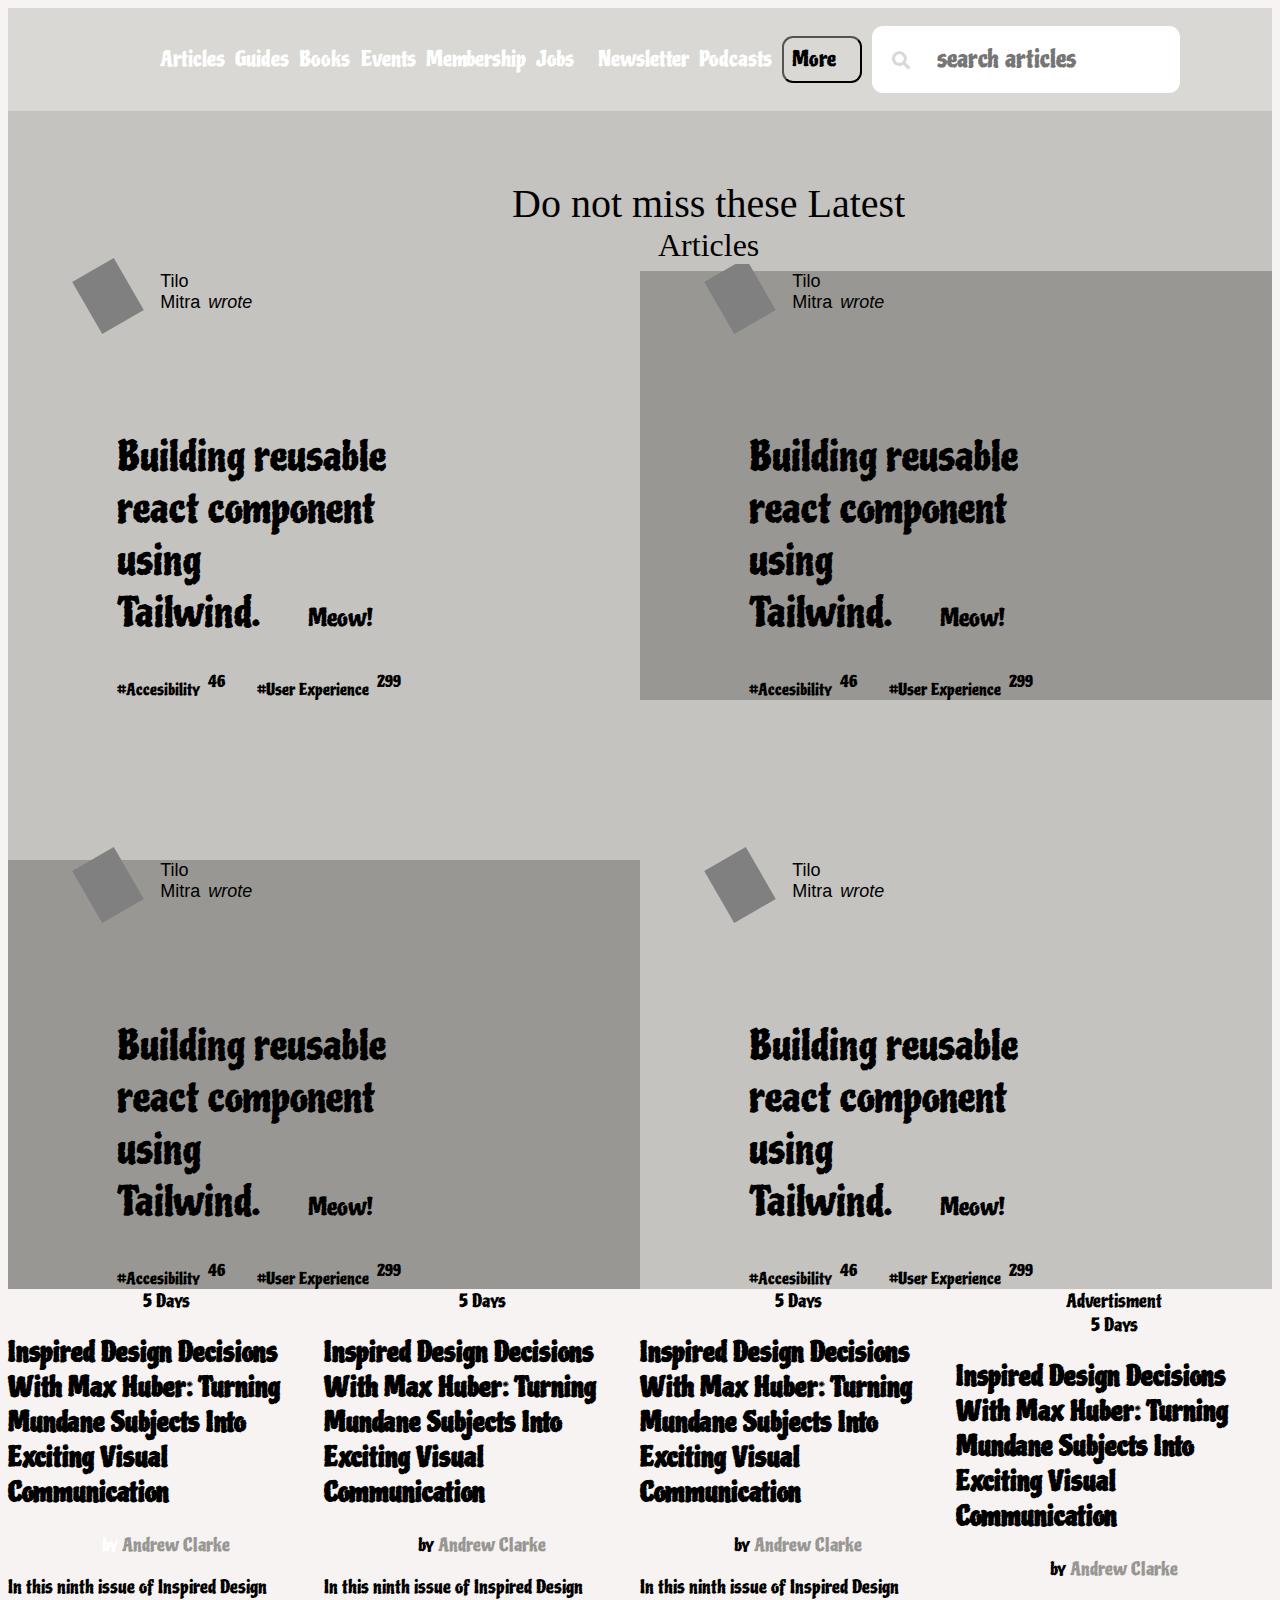
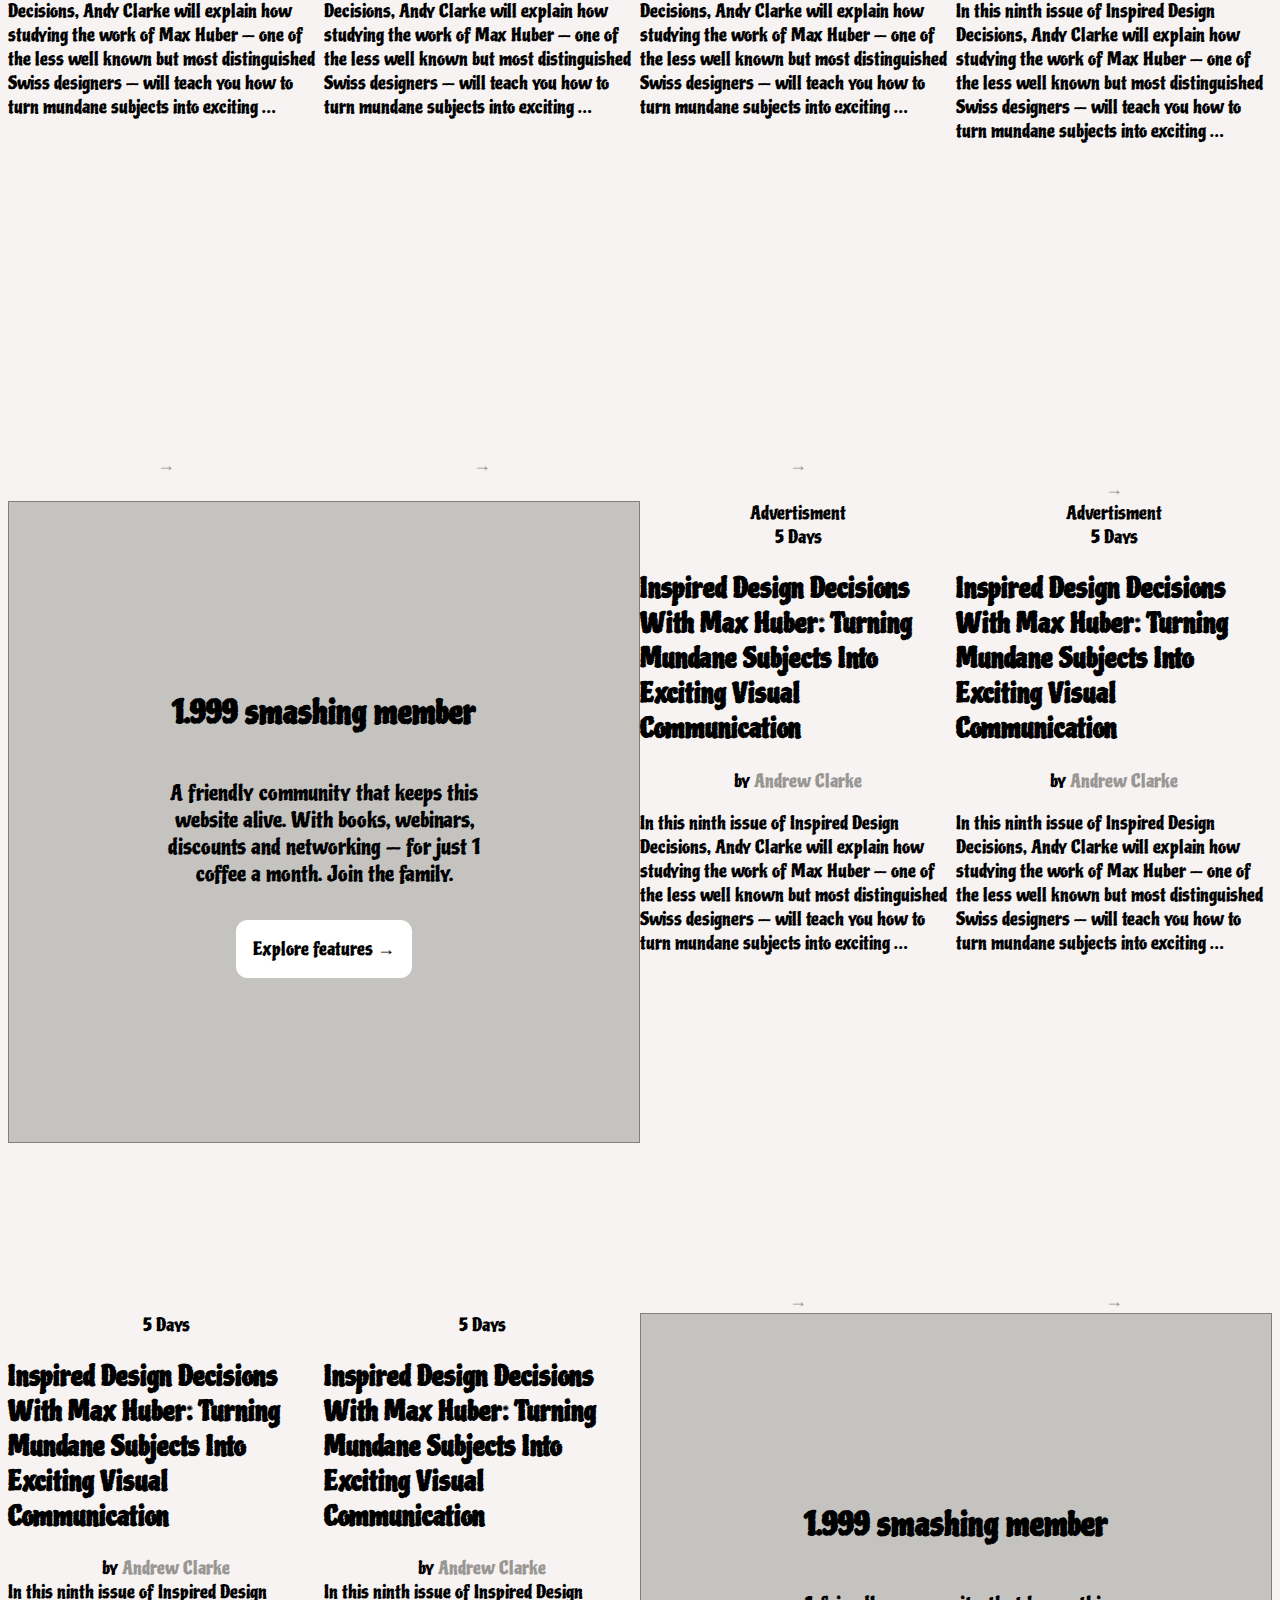
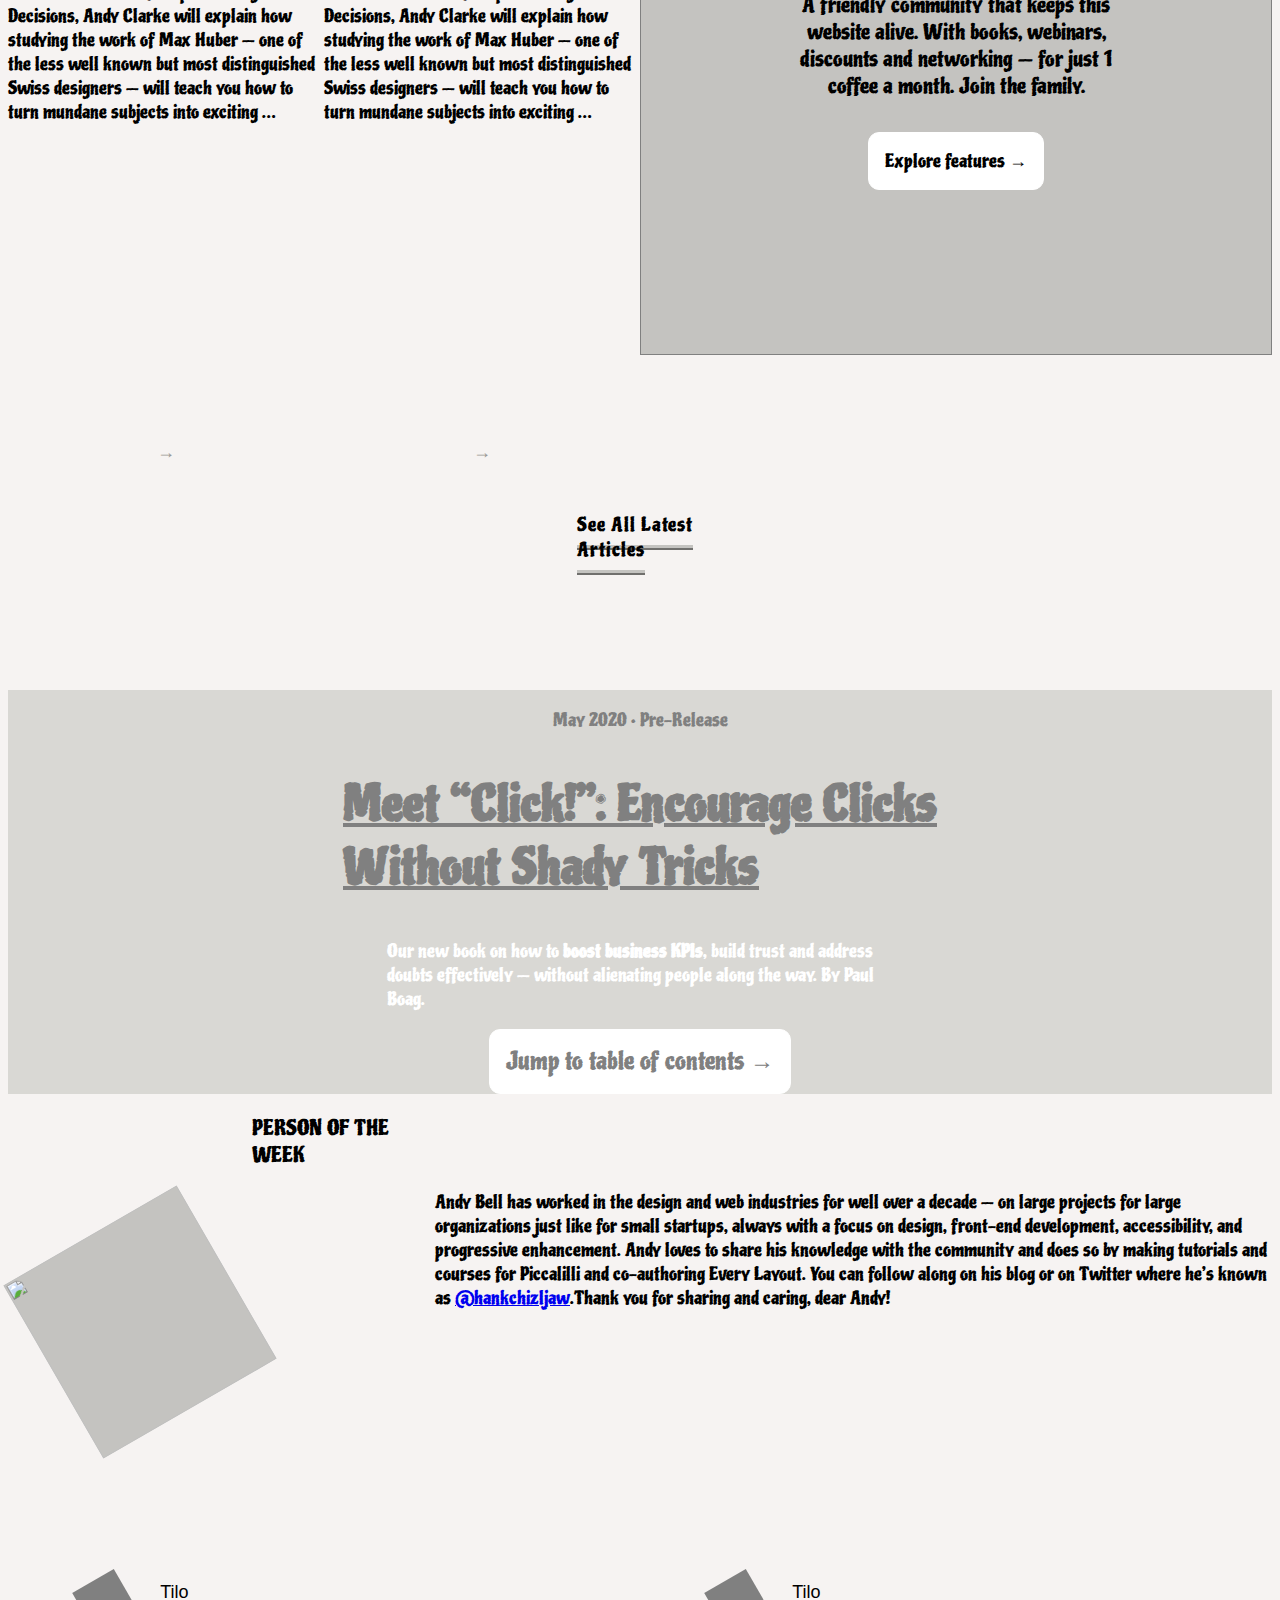
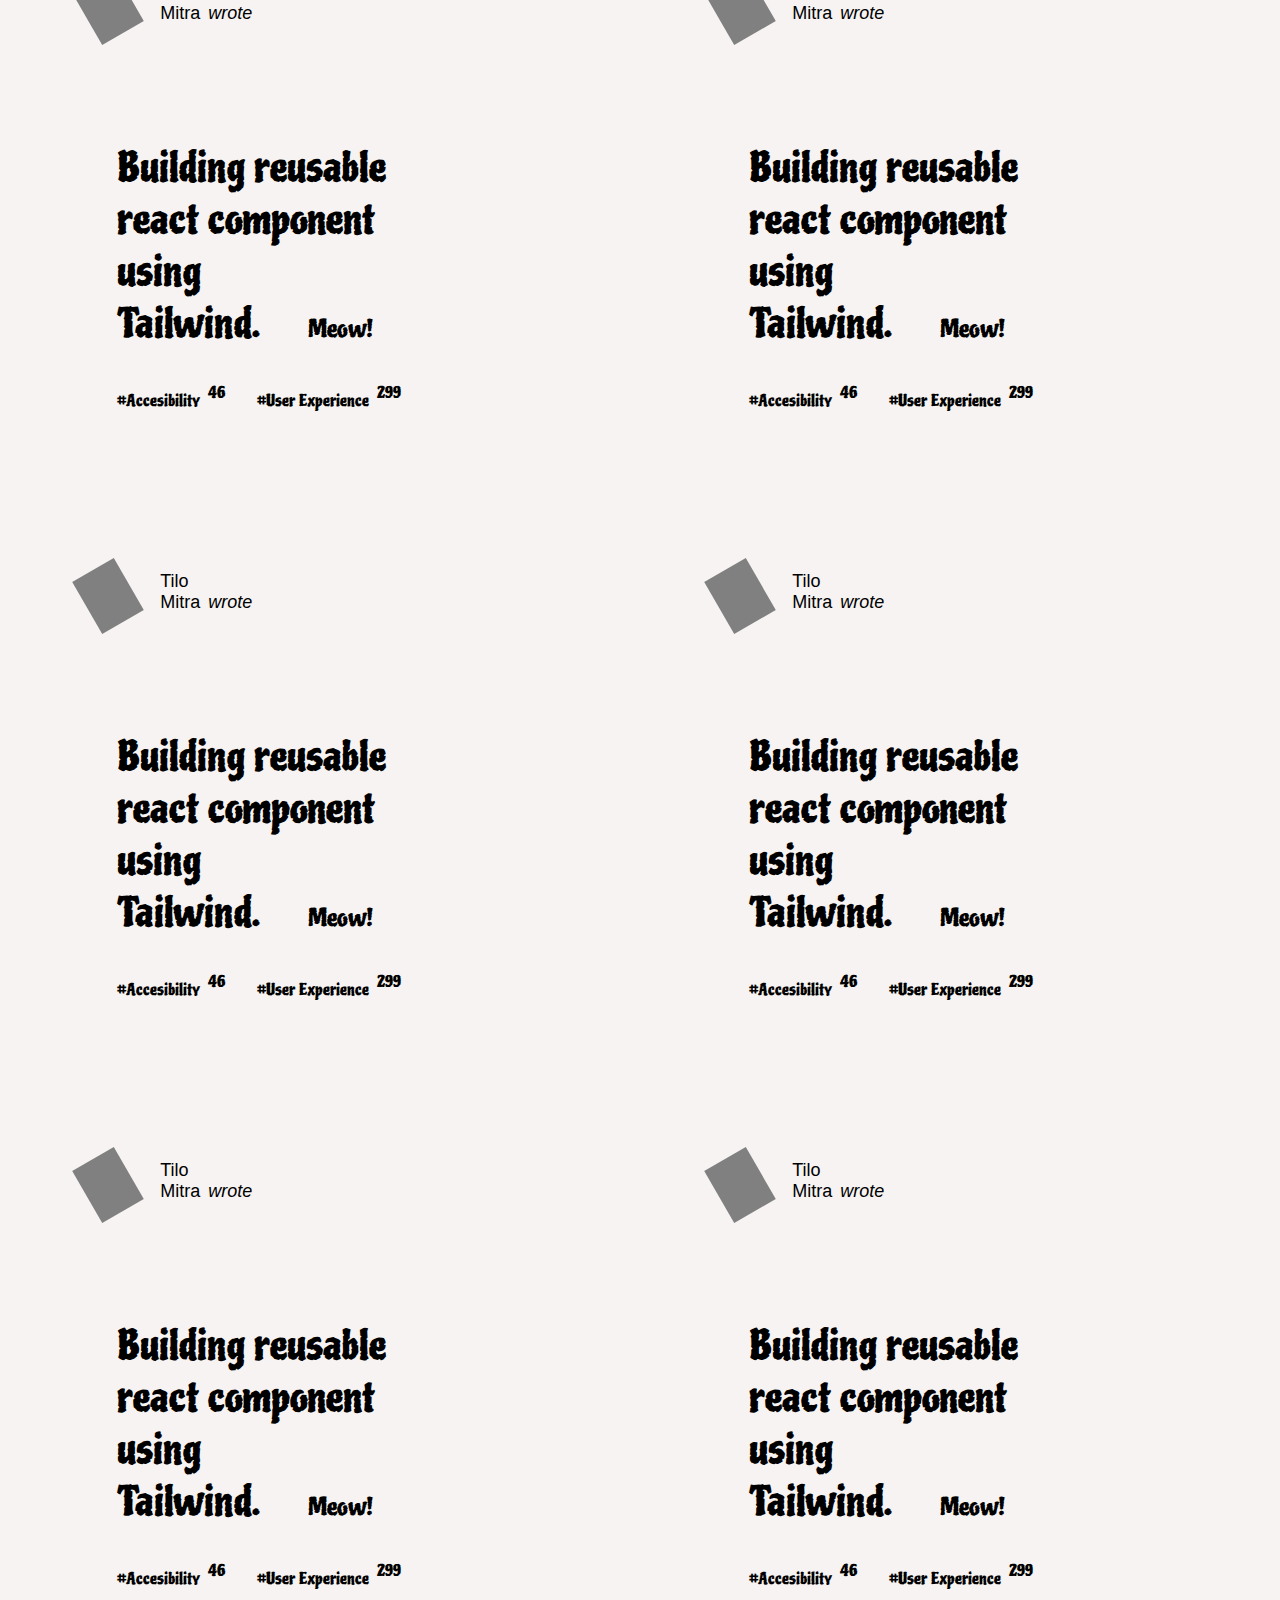
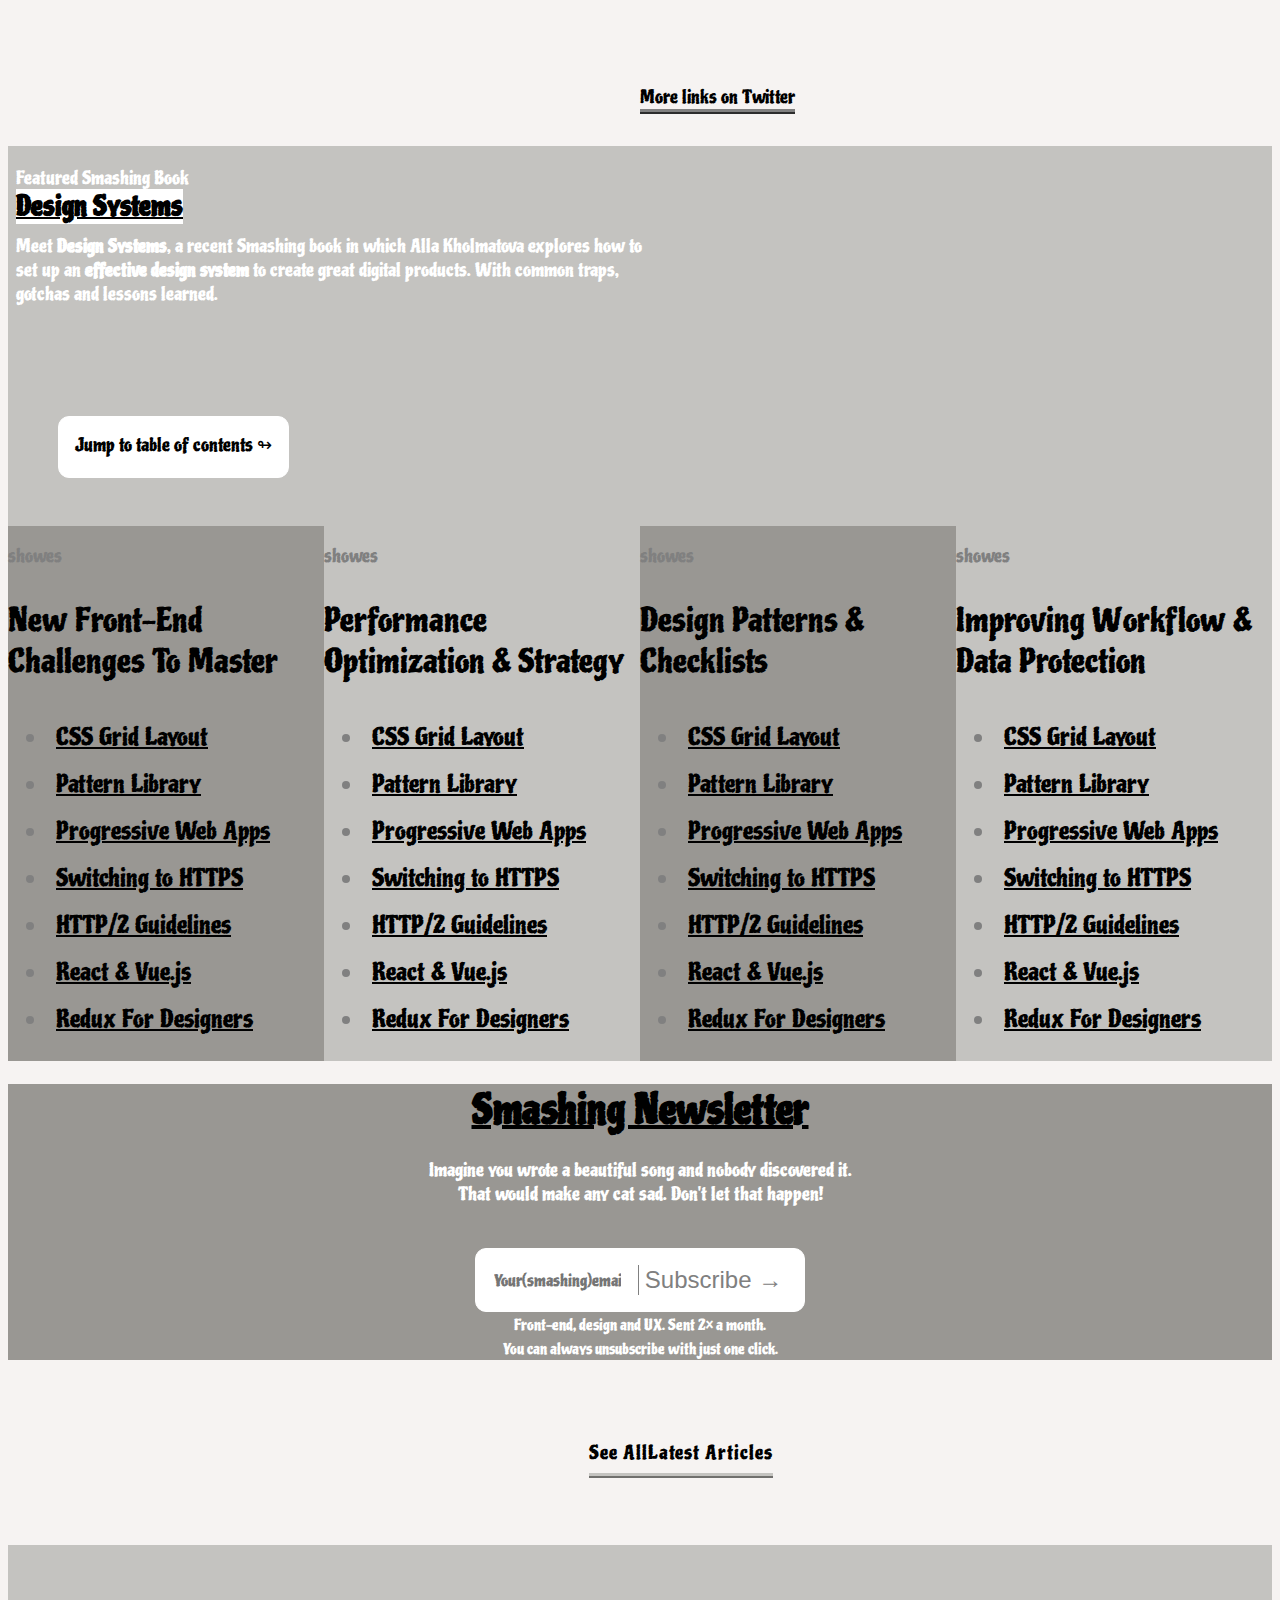
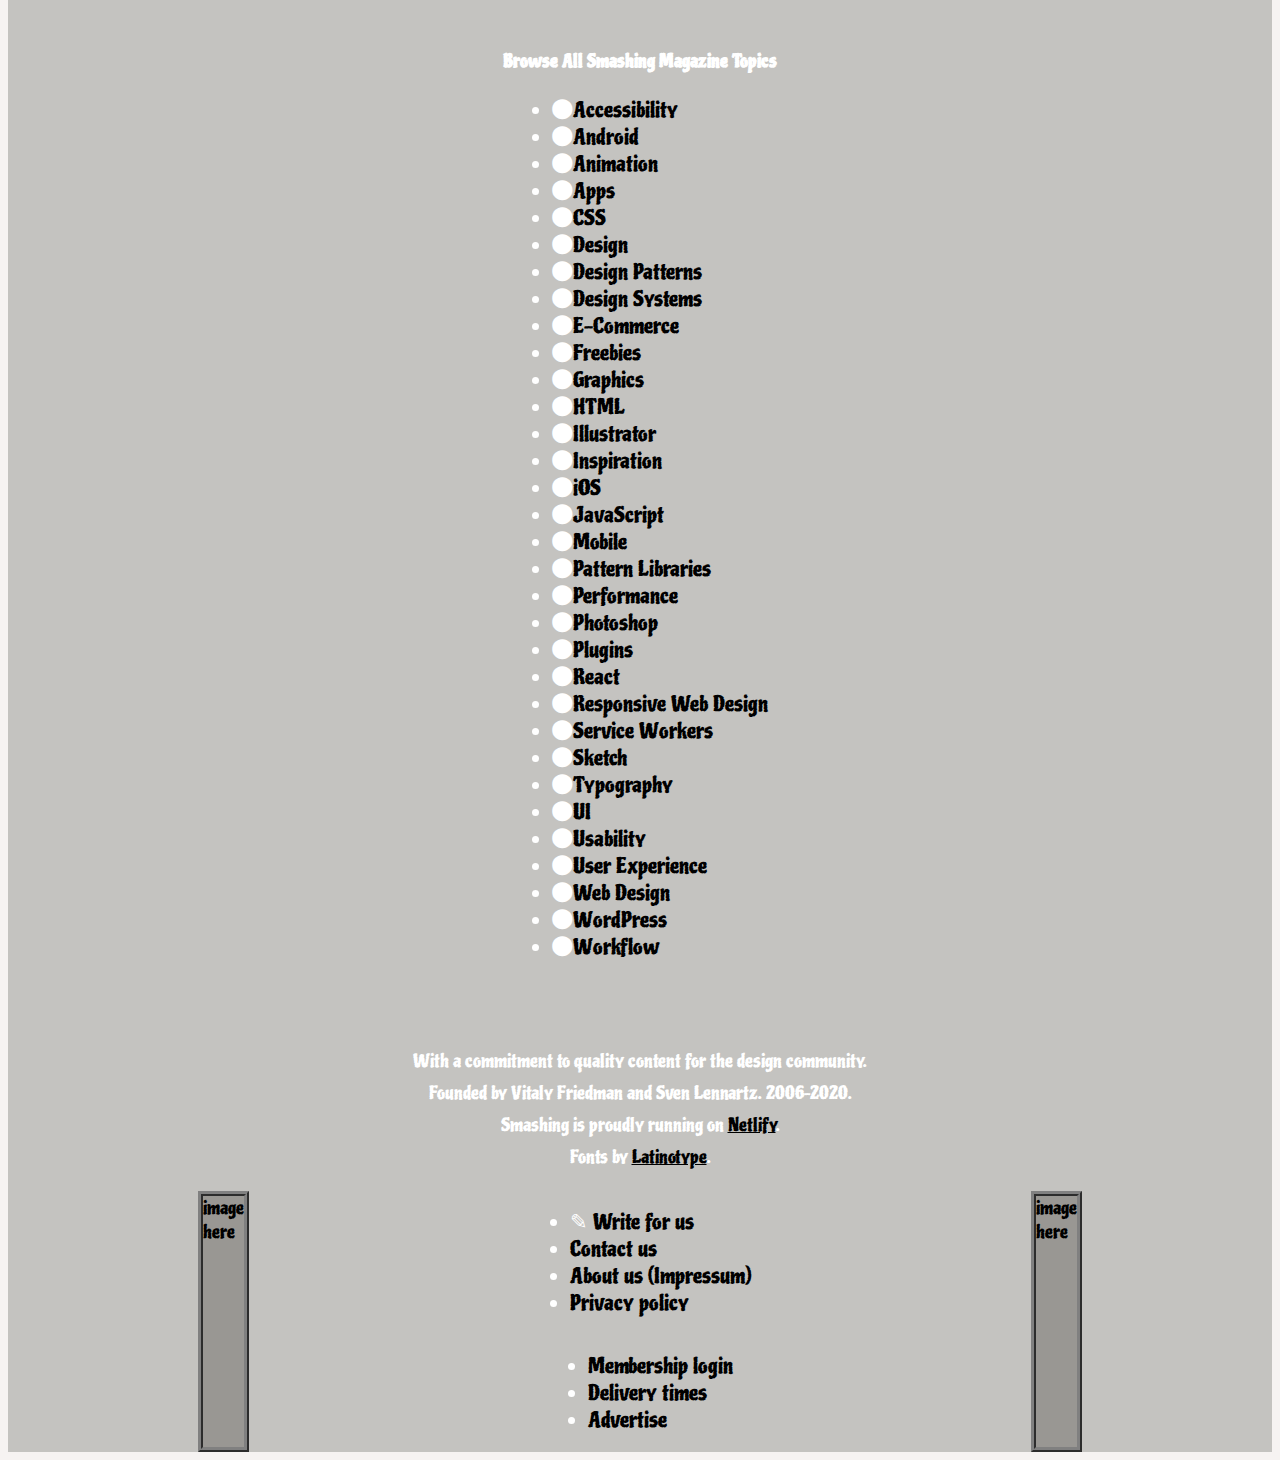
==== commit e133b8fa: "changed ul element in footer-main, removed flex and used inline styling" ====
--- a/index.html
+++ b/index.html
@@ -406,45 +406,46 @@
         <div class="bg-color">
             <div class="footer__topics bg-color">
                 <h4 class="footer__topics__title">Browse All Smashing Magazine Topics</h4>
-                <ul class="footer__topics__list1 width flex-container flex-row  align-items bg-color">
-                    <li class="footer__topics__item"><a href="/category/accessibility">Accessibility</a></li>
-                    <li class="footer__topics__item"><a href="/category/android">Android</a></li>
-                    <li class="footer__topics__item"><a href="/category/animation">Animation</a></li>
-                    <li class="footer__topics__item"><a href="/category/apps">Apps</a></li>
-                    <li class="footer__topics__item"><a href="/category/css">CSS</a></li>
-                    <li class="footer__topics__item"><a href="/category/design">Design</a></li>
-                    <li class="footer__topics__item"><a href="/category/design-patterns">Design Patterns</a></li>
-                    <li class="footer__topics__item"><a href="/category/design-systems">Design Systems</a></li>
-
-                    <li class="footer__topics__item"><a href="/category/e-commerce">E-Commerce</a></li>
-                    <li class="footer__topics__item"><a href="/category/freebies">Freebies</a></li>
-                    <li class="footer__topics__item"><a href="/category/graphics">Graphics</a></li>
-                    <li class="footer__topics__item"><a href="/category/html">HTML</a></li>
-                </ul>
-                <ul class="footer__topics__list1 width flex-container flex-row  align-items bg-color">
-                    <li class="footer__topics__item"><a href="/category/illustrator">Illustrator</a></li>
-                    <li class="footer__topics__item"><a href="/category/inspiration">Inspiration</a></li>
-                    <li class="footer__topics__item"><a href="/category/ios">iOS</a></li>
-                    <li class="footer__topics__item"><a href="/category/javascript">JavaScript</a></li>
-                    <li class="footer__topics__item"><a href="/category/mobile">Mobile</a></li>
-                    <li class="footer__topics__item"><a href="/category/pattern-libraries">Pattern Libraries</a></li>
-                    <li class="footer__topics__item"><a href="/category/performance">Performance</a></li>
-                    <li class="footer__topics__item"><a href="/category/photoshop">Photoshop</a></li>
-                    <li class="footer__topics__item"><a href="/category/plugins">Plugins</a></li>
-                    <li class="footer__topics__item"><a href="/category/react">React</a></li>
-                    <li class="footer__topics__item"><a href="/category/responsive-web-design">Responsive Web Design</a></li>
-                </ul>
-                <ul class="footer__topics__list1 width flex-container flex-row  align-items">
-                    <li class="footer__topics__item"><a href="/category/service-workers">Service Workers</a></li>
-                    <li class="footer__topics__item"><a href="/category/sketch">Sketch</a></li>
-                    <li class="footer__topics__item"><a href="/category/typography">Typography</a></li>
-                    <li class="footer__topics__item"><a href="/category/ui">UI</a></li>
-                    <li class="footer__topics__item"><a href="/category/usability">Usability</a></li>
-                    <li class="footer__topics__item"><a href="/category/user-experience">User Experience</a></li>
-                    <li class="footer__topics__item"><a href="/category/wallpapers">Wallpapers</a></li>
-                    <li class="footer__topics__item"><a href="/category/web-design">Web Design</a></li>
-                    <li class="footer__topics__item"><a href="/category/wordpress">WordPress</a></li>
-                    <li class="footer__topics__item"><a href="/category/workflow">Workflow</a></li>
+                <ul class="footer__topics__list1">
+                    <!--                    width flex-container flex-row align-items bg-color-->
+                    <li class="footer__topics__item"><i class="fas fa-circle"></i><a href="/category/accessibility">Accessibility</a></li>
+                    <li class="footer__topics__item"><i class="fas fa-circle"></i><a href="/category/android">Android</a></li>
+                    <li class="footer__topics__item"><i class="fas fa-circle"></i><a href="/category/animation">Animation</a></li>
+                    <li class="footer__topics__item"><i class="fas fa-circle"></i><a href="/category/apps">Apps</a></li>
+                    <li class="footer__topics__item"><i class="fas fa-circle"></i><a href="/category/css">CSS</a></li>
+                    <li class="footer__topics__item"><i class="fas fa-circle"></i><a href="/category/design">Design</a></li>
+                    <li class="footer__topics__item"><i class="fas fa-circle"></i><a href="/category/design-patterns">Design Patterns</a></li>
+                    <li class="footer__topics__item"><i class="fas fa-circle"></i><a href="/category/design-systems">Design Systems</a></li>
+
+                    <li class="footer__topics__item"><i class="fas fa-circle"></i><a href="/category/e-commerce">E-Commerce</a></li>
+                    <li class="footer__topics__item"><i class=" fas fa-circle"></i><a href="/category/freebies">Freebies</a></li>
+                    <li class="footer__topics__item"><i class="fas fa-circle"></i><a href="/category/graphics">Graphics</a></li>
+                    <li class="footer__topics__item"><i class="fas fa-circle"></i><a href="/category/html">HTML</a></li>
+                    <!--                </ul>-->
+                    <!--                <ul class="footer__topics__list1 width flex-container flex-row  align-items bg-color">-->
+                    <li class="footer__topics__item"><i class="fas fa-circle"></i><a href="/category/illustrator">Illustrator</a></li>
+                    <li class="footer__topics__item"><i class="fas fa-circle"></i><a href="/category/inspiration">Inspiration</a></li>
+                    <li class="footer__topics__item"><i class="fas fa-circle"></i><a href="/category/ios">iOS</a></li>
+                    <li class="footer__topics__item"><i class="fas fa-circle"></i><a href="/category/javascript">JavaScript</a></li>
+                    <li class="footer__topics__item"><i class="fas fa-circle"></i><a href="/category/mobile">Mobile</a></li>
+                    <li class="footer__topics__item"><i class="fas fa-circle"></i><a href="/category/pattern-libraries">Pattern Libraries</a></li>
+                    <li class="footer__topics__item"><i class="fas fa-circle"></i><a href="/category/performance">Performance</a></li>
+                    <li class="footer__topics__item"><i class="fas fa-circle"></i><a href="/category/photoshop">Photoshop</a></li>
+                    <li class="footer__topics__item"><i class="fas fa-circle"></i><a href="/category/plugins">Plugins</a></li>
+                    <li class="footer__topics__item"><i class="fas fa-circle"></i><a href="/category/react">React</a></li>
+                    <li class="footer__topics__item"><i class="fas fa-circle"></i><a href="/category/responsive-web-design">Responsive Web Design</a></li>
+                    <!--                </ul>-->
+                    <!--                <ul class="footer__topics__list1 width flex-container flex-row  align-items">-->
+                    <li class="footer__topics__item"><i class="fas fa-circle"></i><a href="/category/service-workers">Service Workers</a></li>
+                    <li class="footer__topics__item"><i class="fas fa-circle"></i><a href="/category/sketch">Sketch</a></li>
+                    <li class="footer__topics__item"><i class="fas fa-circle"></i><a href="/category/typography">Typography</a></li>
+                    <li class="footer__topics__item"><i class="fas fa-circle"></i><a href="/category/ui">UI</a></li>
+                    <li class="footer__topics__item"><i class="fas fa-circle"></i><a href="/category/usability">Usability</a></li>
+                    <li class="footer__topics__item"><i class="fas fa-circle"></i><a href="/category/user-experience">User Experience</a></li>
+
+                    <li class="footer__topics__item"><i class="fas fa-circle"></i><a href="/category/web-design">Web Design</a></li>
+                    <li class="footer__topics__item"><i class="fas fa-circle"></i><a href="/category/wordpress">WordPress</a></li>
+                    <li class="footer__topics__item"><i class="fas fa-circle"></i><a href="/category/workflow">Workflow</a></li>
                 </ul>
             </div>
         </div>
@@ -470,20 +471,20 @@
             <div class=" flex-container flex-column justify-content align-items2 r">
 
                 <!--            <div>-->
-                <ul class="footer__links footer__topics__list1 flex-container flex-row justify-content2 align-items ">
-                    <li>✎ <a href="/write-for-us/">Write for us</a></li>
-                    <li><a href="/contact/">Contact us</a></li>
-                    <li><a href="/about/">About us (Impressum)</a></li>
-                    <li><a href="/privacy-policy">Privacy policy</a></li>
+                <ul class="footer__topics__list1">
+                    <li class="footer__topics__item">✎ <a href="/write-for-us/">Write for us</a></li>
+                    <li class="footer__topics__item"><a href="/contact/">Contact us</a></li>
+                    <li class="footer__topics__item"><a href="/about/">About us (Impressum)</a></li>
+                    <li class="footer__topics__item"><a href="/privacy-policy">Privacy policy</a></li>
                 </ul>
 
 
-                <ul class="footer__links footer__topics__list1 flex-container flex-row justify-content2 align-items">
-
-                    <li><a href="/auth/">Membership login</a></li>
-
-                    <li><a href="/delivery-times/">Delivery times</a></li>
-                    <li class="advertise"> <a href="#">Advertise</a></li>
+                <ul class="footer__topics__list1">
+
+                    <li class="footer__topics__item"><a href="/auth/">Membership login</a></li>
+
+                    <li class="footer__topics__item"><a href="/delivery-times/">Delivery times</a></li>
+                    <li class="advertise footer__topics__item"> <a href=" #">Advertise</a></li>
                 </ul>
             </div>
 
--- a/assets/styles/main.css
+++ b/assets/styles/main.css
@@ -1,8 +1,8 @@
 body {
   font-size: 1.125em;
   background-color: #f6f3f2;
-  width: 100%;
   font-family: "Piedra", cursive;
+  width: auto;
 }
 
 .none {
